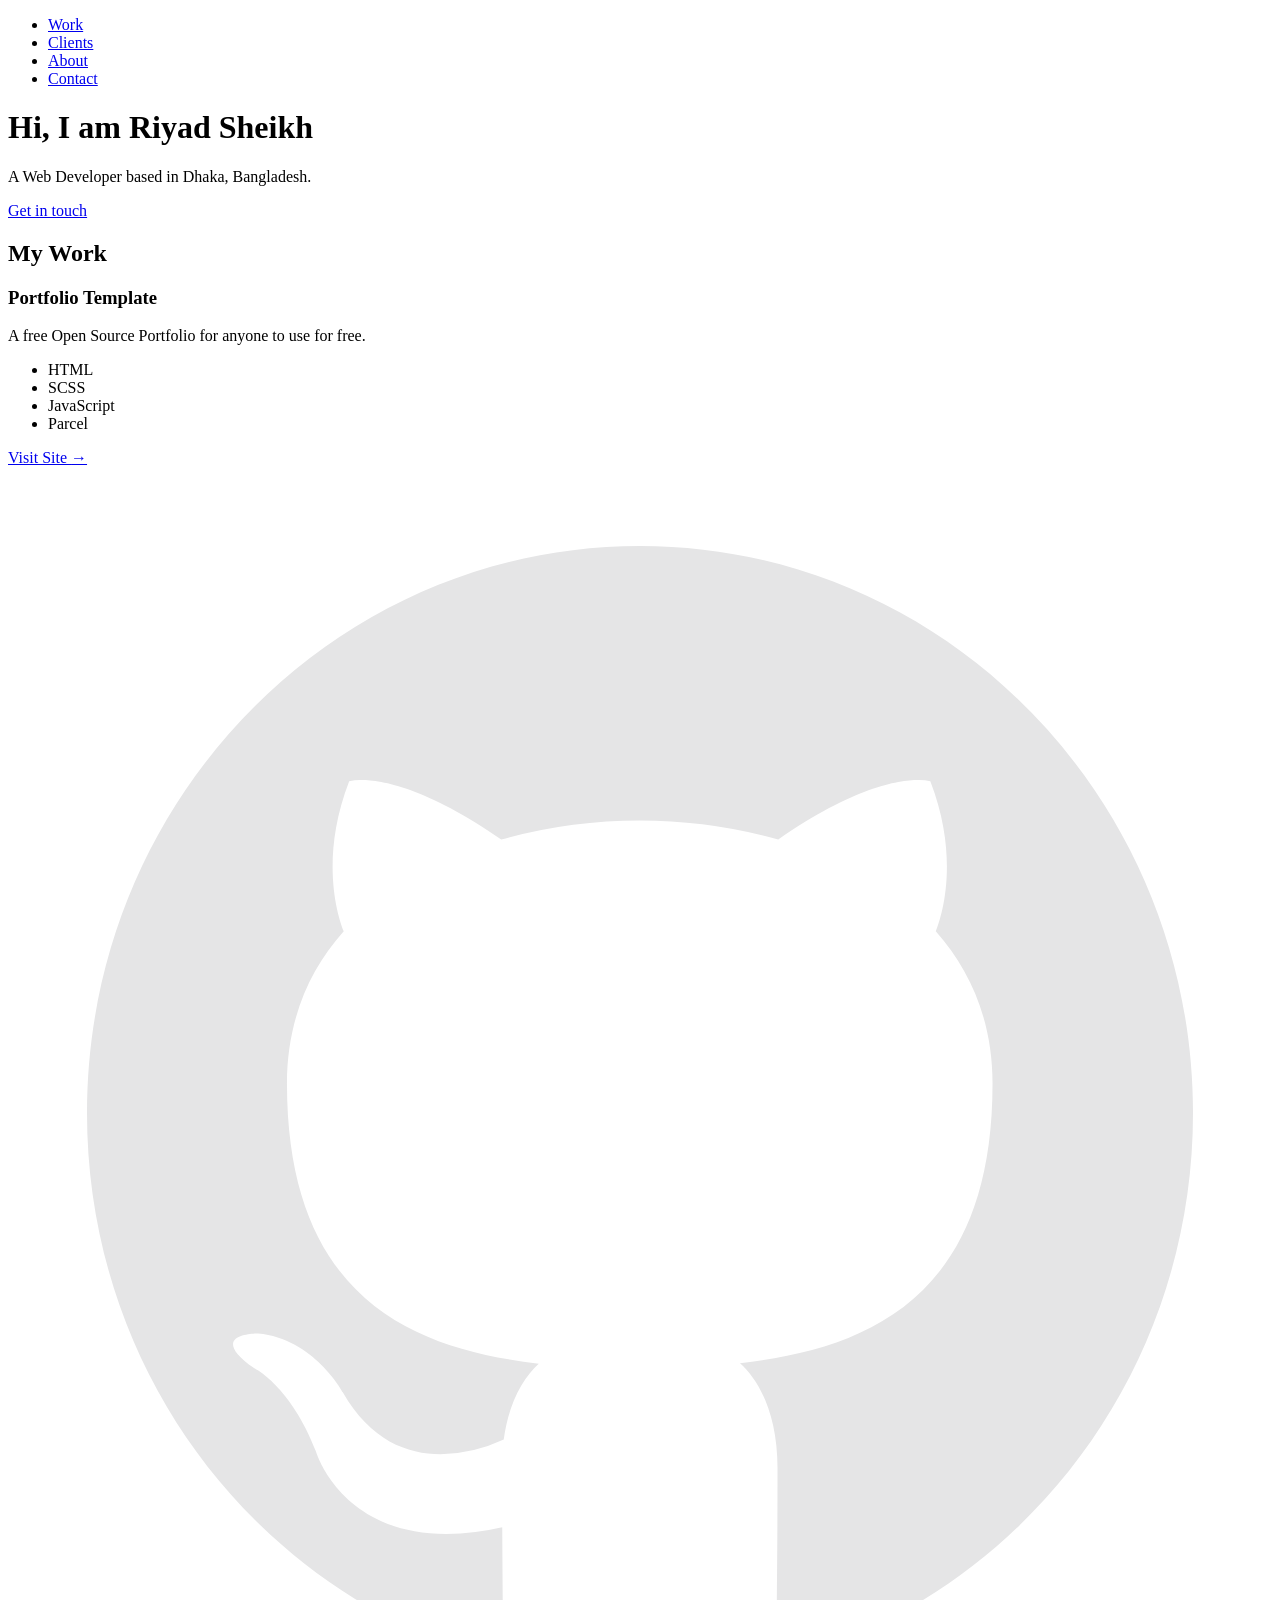
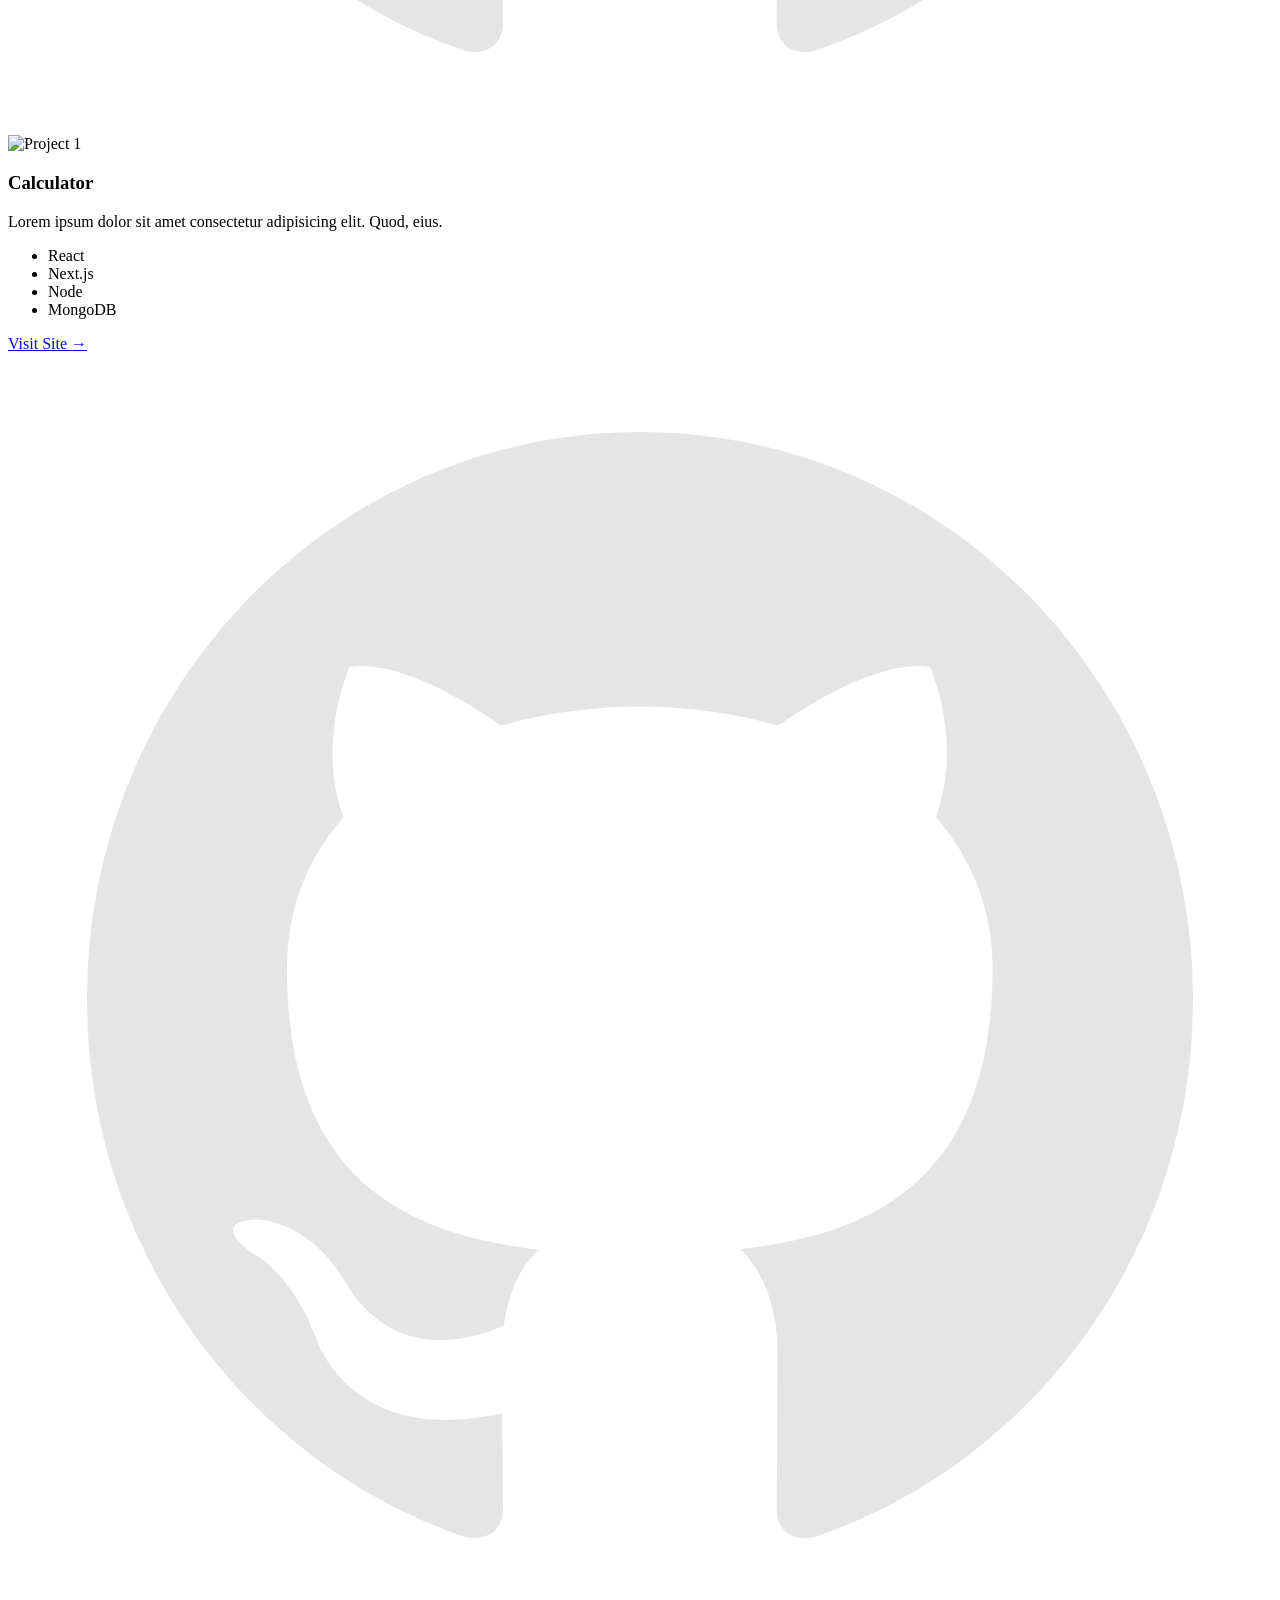
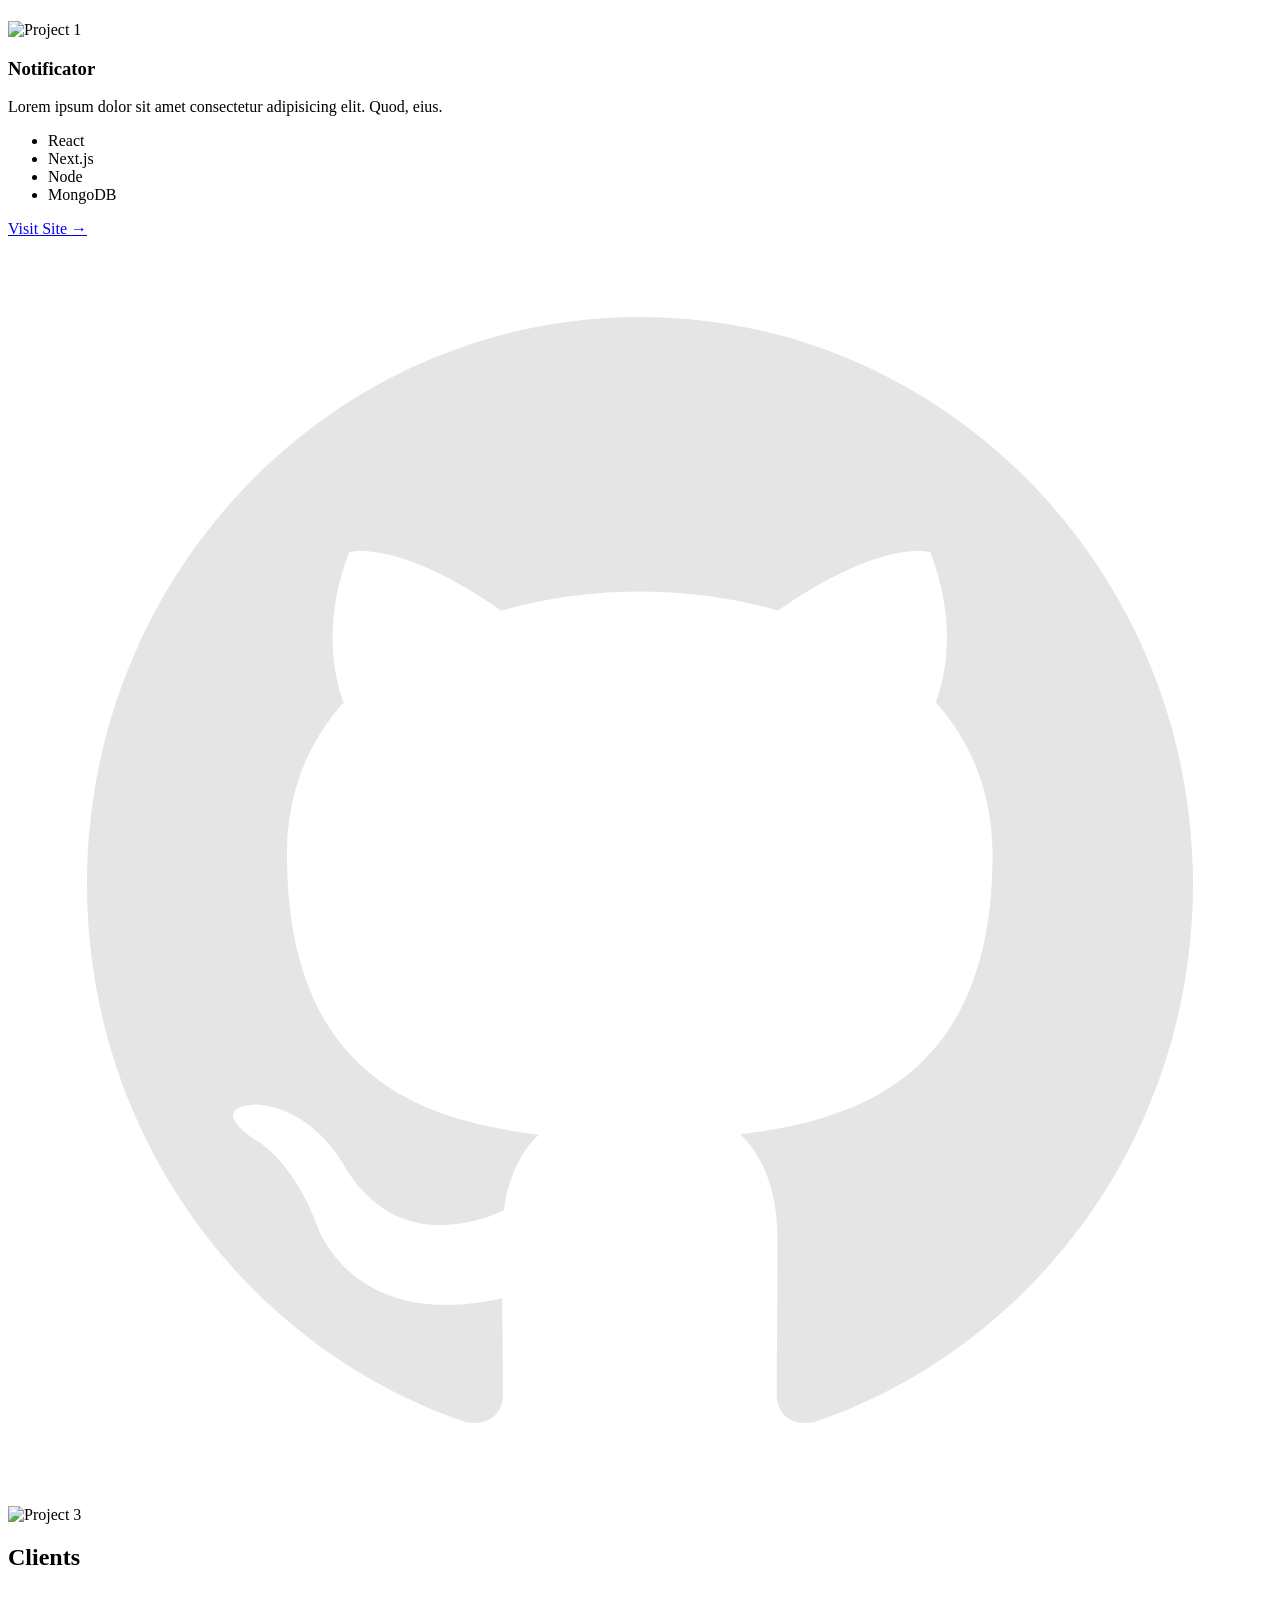
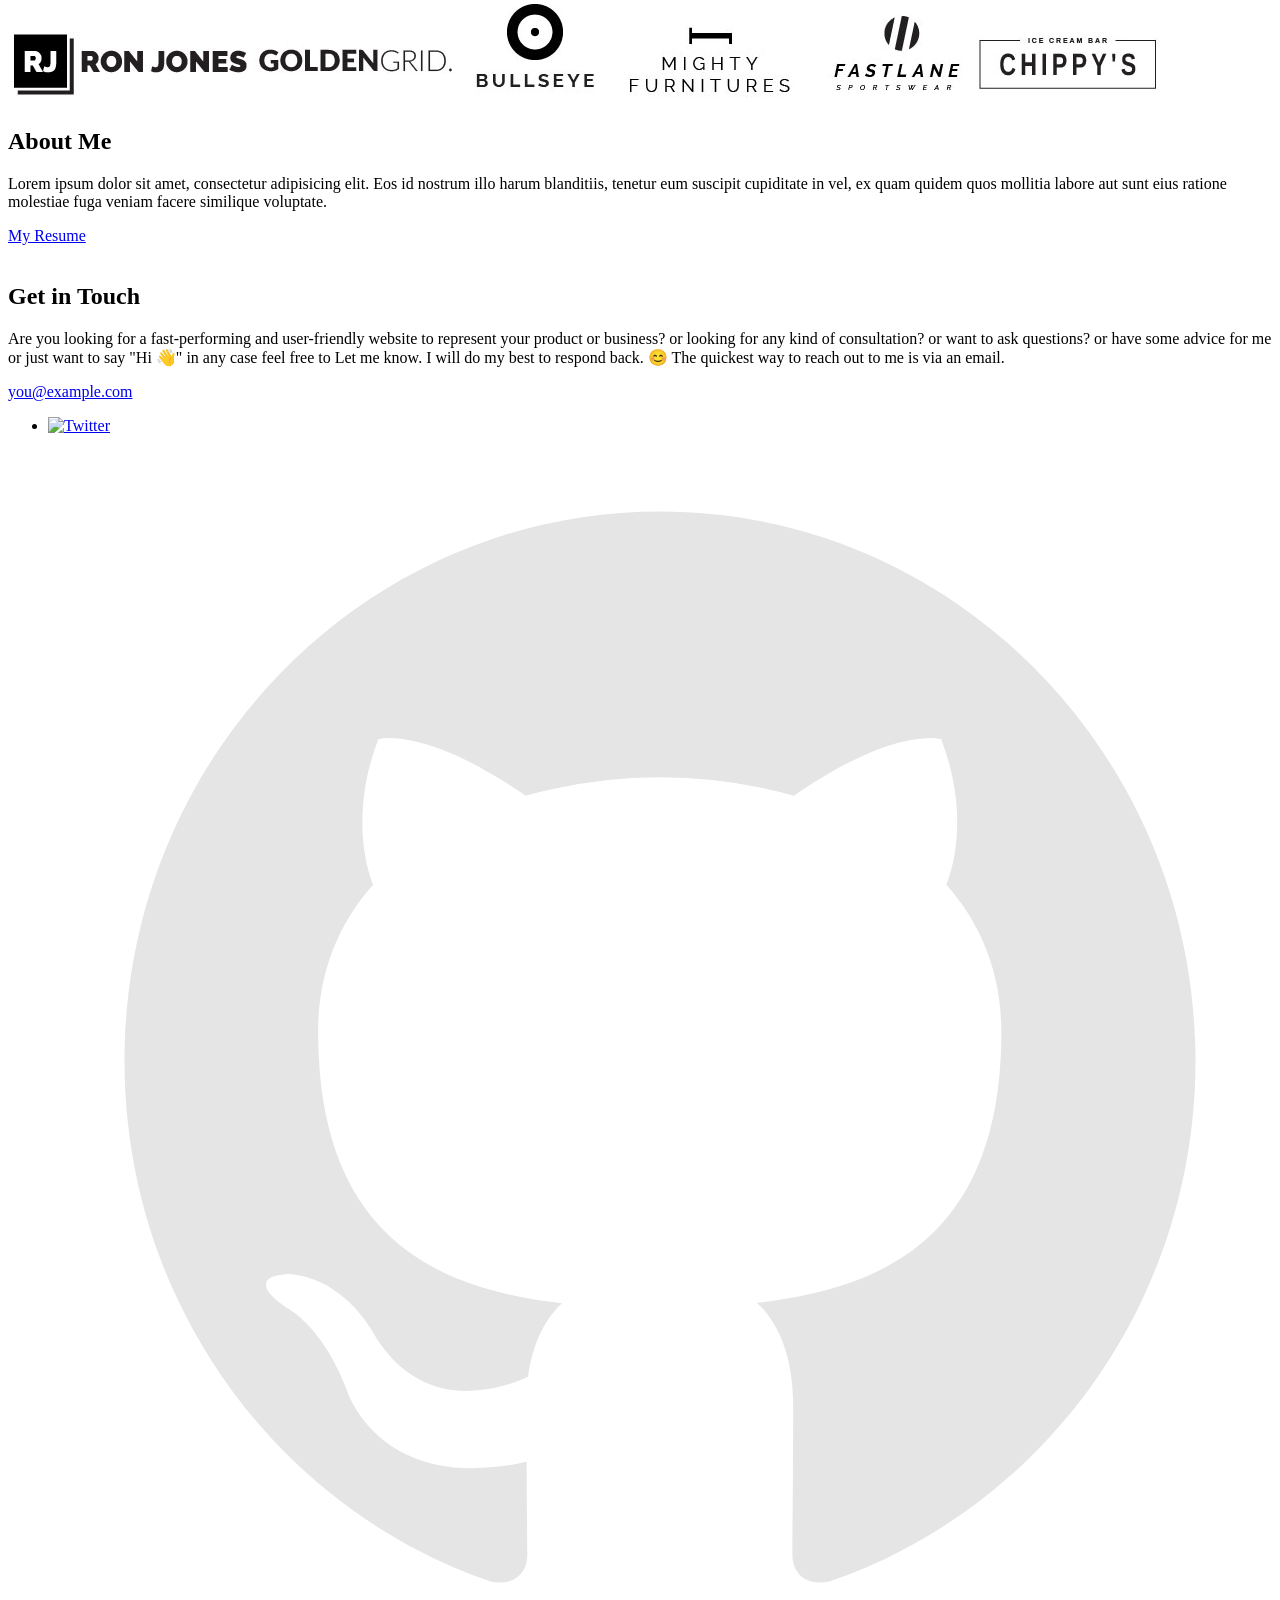
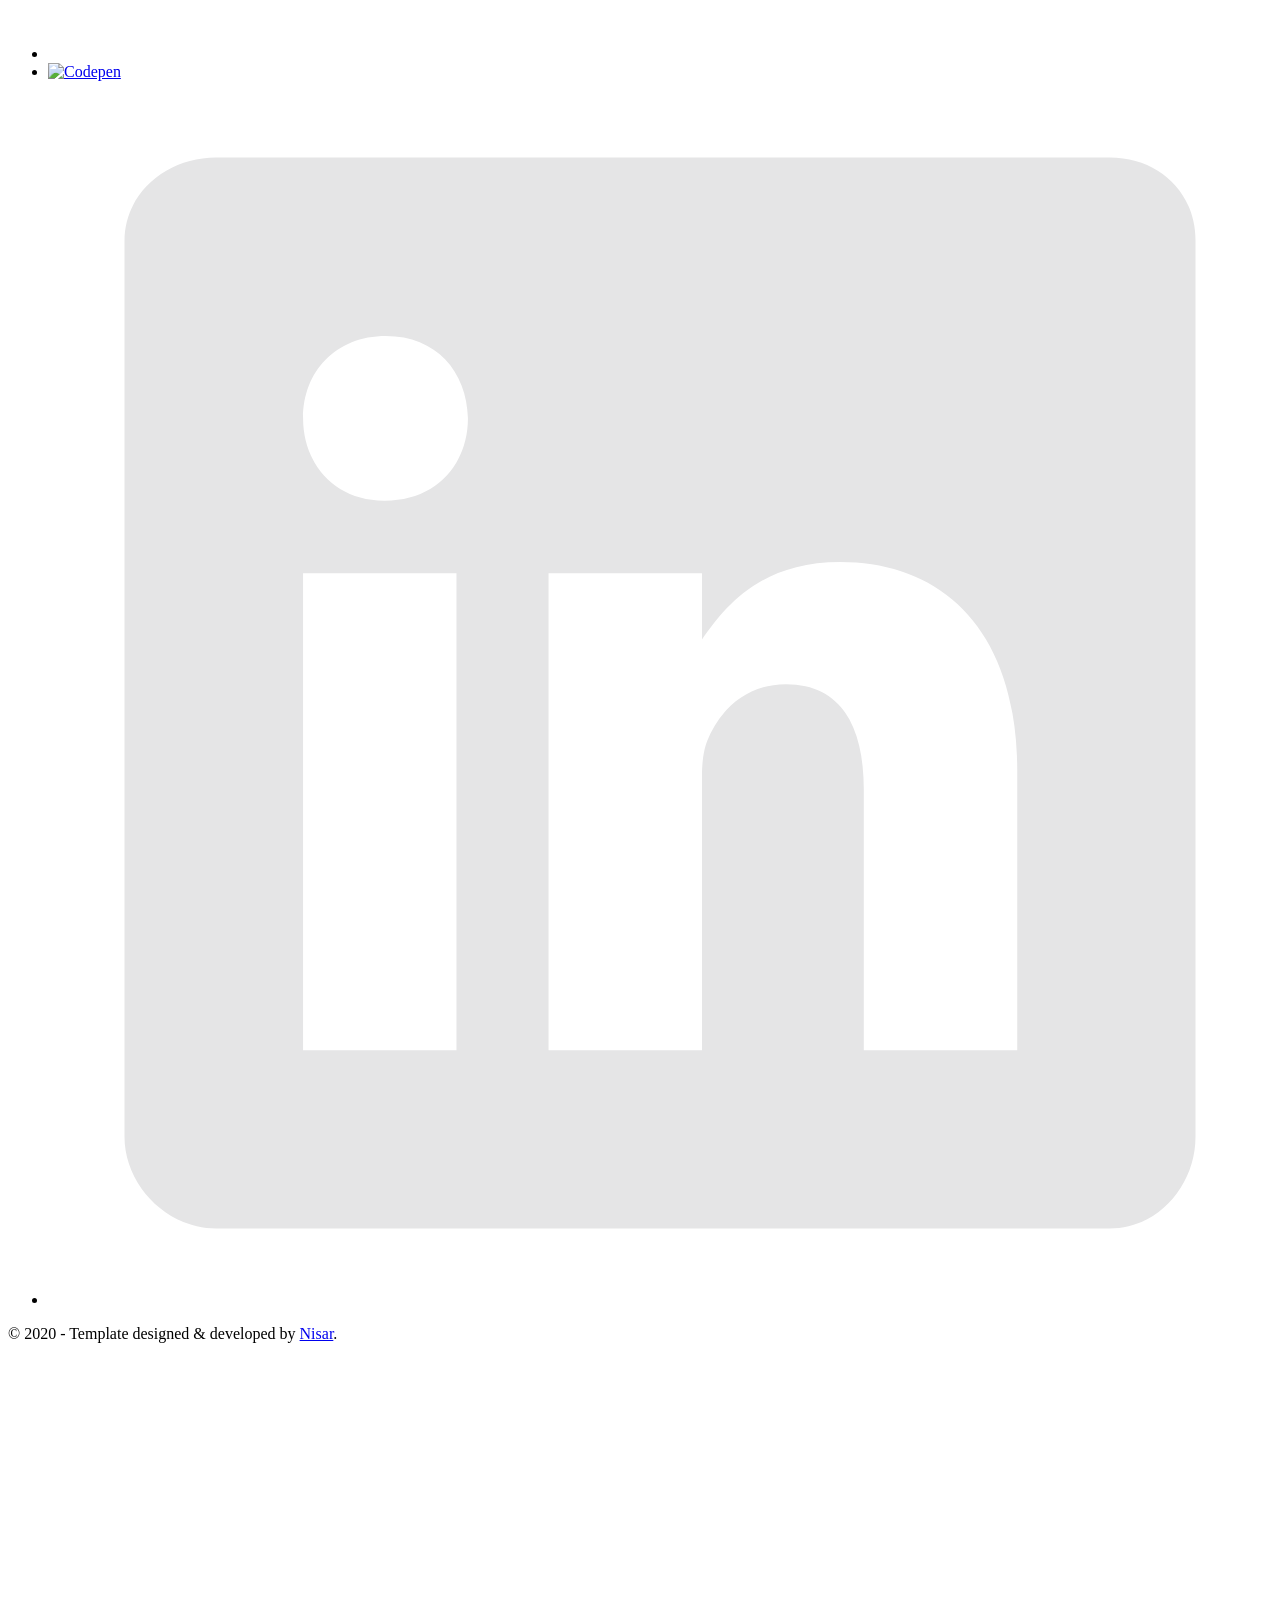
==== index.html @ 65856f17 "master" ====
<!DOCTYPE html>
<html lang="en">

<head>
  <meta charset="UTF-8" />
  <meta name="viewport" content="width=device-width, initial-scale=1.0" />
  <link rel="shortcut icon" type="image/png" href="./images/favicon.png" />

  <!-- Put your site title here -->
  <title>DeveLoper | RiyAd</title>
  <meta name="description" content="Add small description of yourslef.">
  <!-- Add some coding keywords below, Ex: (React, CSS etc) -->
  <meta name="keywords" content="Put your name, skills and some coding keywords" />
  <link rel="stylesheet" href="index.css" />
</head>

<body>

  <!-- ***** Header ***** -->

  <header class="header" role="banner" id="top">
    <div class="row">
      <nav class="nav" role="navigation">
        <ul class="nav__items">
          <li class="nav__item"><a href="#work" class="nav__link">Work</a></li>
          <li class="nav__item"><a href="#clients" class="nav__link">Clients</a></li>
          <li class="nav__item">
            <a href="#about" class="nav__link">About</a>
          </li>
          <li class="nav__item">
            <a href="#contact" class="nav__link">Contact</a>
          </li>
        </ul>
      </nav>
    </div>
    <div class="header__text-box row">
      <div class="header__text">
        <h1 class="heading-primary">
          <!-- Replace the following name with your name -->
          <span>Hi, I am Riyad Sheikh</span>
        </h1>
        <!-- Put a small paragraph about yourself -->
        <p>A Web Developer based in Dhaka, Bangladesh.</p>
        <a href="#contact" class="btn btn--pink">Get in touch</a>
      </div>
    </div>
  </header>

  <main role="main">

    <!-- ***** Work ***** -->

    <section class="work" id="work">
      <div class="row">
        <h2>My Work</h2>
        <div class="work__boxes">

          <!-- Each div with the work__box class is a project. -->

          <div class="work__box">
            <div class="work__text">
              <h3>Portfolio Template</h3>
              <p>
                A free Open Source Portfolio for anyone to use for free.
              </p>
              <ul class="work__list">
                <li>HTML</li>
                <li>SCSS</li>
                <li>JavaScript</li>
                <li>Parcel</li>
              </ul>

              <div class="work__links">
                <a href="https://nisar.surge.sh" target="_blank" class="link__text">
                  Visit Site <span>&rarr;</span>
                </a>
                <a href="https://github.com/nisarhassan12/portfolio" title="View Source Code" target="_blank">
                  <img src="./images/github.svg" class="work__code" alt="GitHub">
                </a>
              </div>
            </div>
            <div class="work__image-box">
              <img src="./images/project-1.png" class="work__image" alt="Project 1" />
            </div>
          </div>

          <div class="work__box">
            <div class="work__text">
              <h3>Calculator</h3>
              <p>
                Lorem ipsum dolor sit amet consectetur adipisicing elit. Quod,
                eius.
              </p>
              <ul class="work__list">
                <li>React</li>
                <li>Next.js</li>
                <li>Node</li>
                <li>MongoDB</li>
              </ul>

              <div class="work__links">
                <a href="#" class="link__text">
                  Visit Site <span>&rarr;</span>
                </a>
                <a href="#">
                  <img src="./images/github.svg" class="work__code" title="View Source Code" alt="GitHub">
                </a>
              </div>
            </div>
            <div class="work__image-box">
              <img src="./images/project-2.png" class="work__image" alt="Project 1" />
            </div>
          </div>

          <div class="work__box">
            <div class="work__text">
              <h3>Notificator</h3>
              <p>
                Lorem ipsum dolor sit amet consectetur adipisicing elit. Quod,
                eius.
              </p>
              <ul class="work__list">
                <li>React</li>
                <li>Next.js</li>
                <li>Node</li>
                <li>MongoDB</li>
              </ul>

              <div class="work__links">
                <a href="#" class="link__text">
                  Visit Site <span>&rarr;</span>
                </a>
                <a href="#">
                  <img src="./images/github.svg" class="work__code" title="View Source Code" alt="GitHub">
                </a>
              </div>
            </div>
            <div class="work__image-box">
              <img src="./images/project-3.png" class="work__image" alt="Project 3" />
            </div>
          </div>
        </div>
      </div>
    </section>

    <!-- ***** Clients ***** -->

    <section class="client" id="clients">
      <div class="row">
        <h2>Clients</h2>
        <div class="client__logos">
          <!-- Add logos of the clients or companies you'have worked with. -->
          <img src="./images/ronjones.png" class="client__logo" alt="Company 2" />
          <img src="./images/goldengrid.png" class="client__logo" alt="Company 3" />
          <img src="./images/bullseye.png" class="client__logo" alt="Company 1" />
          <img src="./images/mighty-furnitures.png" class="client__logo" alt="Company 1" />
          <img src="./images/fastlane.png" class="client__logo" alt="Company 3" />
          <img src="./images/chippy.png" class="client__logo" alt="Company 1" />
        </div>
      </div>
    </section>

    <!-- ***** About ***** -->

    <section class="about" id="about">
      <div class="row">
        <h2>About Me</h2>
        <div class="about__content">
          <div class="about__text">
            <!-- Replace the below paragraph with info about yourself -->
            <p>
              Lorem ipsum dolor sit amet, consectetur adipisicing elit. Eos id
              nostrum illo harum blanditiis, tenetur eum suscipit cupiditate
              in vel, ex quam quidem quos mollitia labore aut sunt eius
              ratione molestiae fuga veniam facere similique voluptate.
            </p>
            <!-- Provide a link to your resume -->
            <a href="#" class="btn">My Resume</a>
          </div>

          <div class="about__photo-container">
            <!-- Add a nice photo of yourself -->
            <img class="about__photo" src="./images/syed-ali-hussnain.jpg" alt="" />
          </div>
        </div>
      </div>
    </section>
  </main>

  <!-- ***** Contact ***** -->

  <section class="contact" id="contact">
    <div class="row">
      <h2>Get in Touch</h2>
      <div class="contact__info">
        <p>
          Are you looking for a fast-performing and user-friendly website to
          represent your product or business? or looking for any kind of
          consultation? or want to ask questions? or have some advice for me
          or just want to say "Hi 👋" in any case feel free to Let me know. I
          will do my best to respond back. 😊 The quickest way to reach out to
          me is via an email.
        </p>
        <!-- Replace the email with yours -->
        <a href="mailto:you@example.com" class="btn">you@example.com</a>
      </div>
    </div>
  </section>

  <!-- ***** Footer ***** -->

  <footer role="contentinfo" class="footer">
    <div class="row">
      <!-- Update the links to point to your accounts -->
      <ul class="footer__social-links">
        <li class="footer__social-link-item">
          <a href="https://twitter.com/nisarhassan12/" title="Link to Twitter Profile">
            <img src="./images/twitter.svg" class="footer__social-image" alt="Twitter">
          </a>
        </li>
        <li class="footer__social-link-item">
          <a href="https://github.com/nisarhassan12/" title="Link to Github Profile">
            <img src="./images/github.svg" class="footer__social-image" alt="Github">
          </a>
        </li>
        <li class="footer__social-link-item">
          <a href="https://codepen.io/nisar_hassan" title="Link to Codepen Profile">
            <img src="./images/codepen.svg" class="footer__social-image" alt="Codepen">
          </a>
        </li>
        <li class="footer__social-link-item">
          <a href=https://www.linkedin.com/in/nisar-hassan-naqvi-413466199/">
            <img src="./images/linkedin.svg" title="Link to Linkedin Profile" class="footer__social-image"
              alt="Linkedin">
          </a>
        </li>
      </ul>

      <!-- If you give me some credit by keeping the below paragraph, will be huge for me 😊 Thanks. -->
      <p>
        &copy; 2020 - Template designed & developed by <a href="https://nisar.dev" class="link">Nisar</a>.
      </p>
      <div class="footer__github-buttons">
        <iframe
          src="https://ghbtns.com/github-btn.html?user=nisarhassan12&repo=portfolio-template&type=watch&count=true"
          frameborder="0" scrolling="0" width="170" height="20" title="Watch Portfolio Template on GitHub">
        </iframe>
      </div>
    </div>
  </footer>

  <a href="#top" class="back-to-top" title="Back to Top">
    <img src="./images/arrow-up.svg" alt="Back to Top" class="back-to-top__image" />
  </a>
  <script src="./index.js"></script>
</body>

</html>
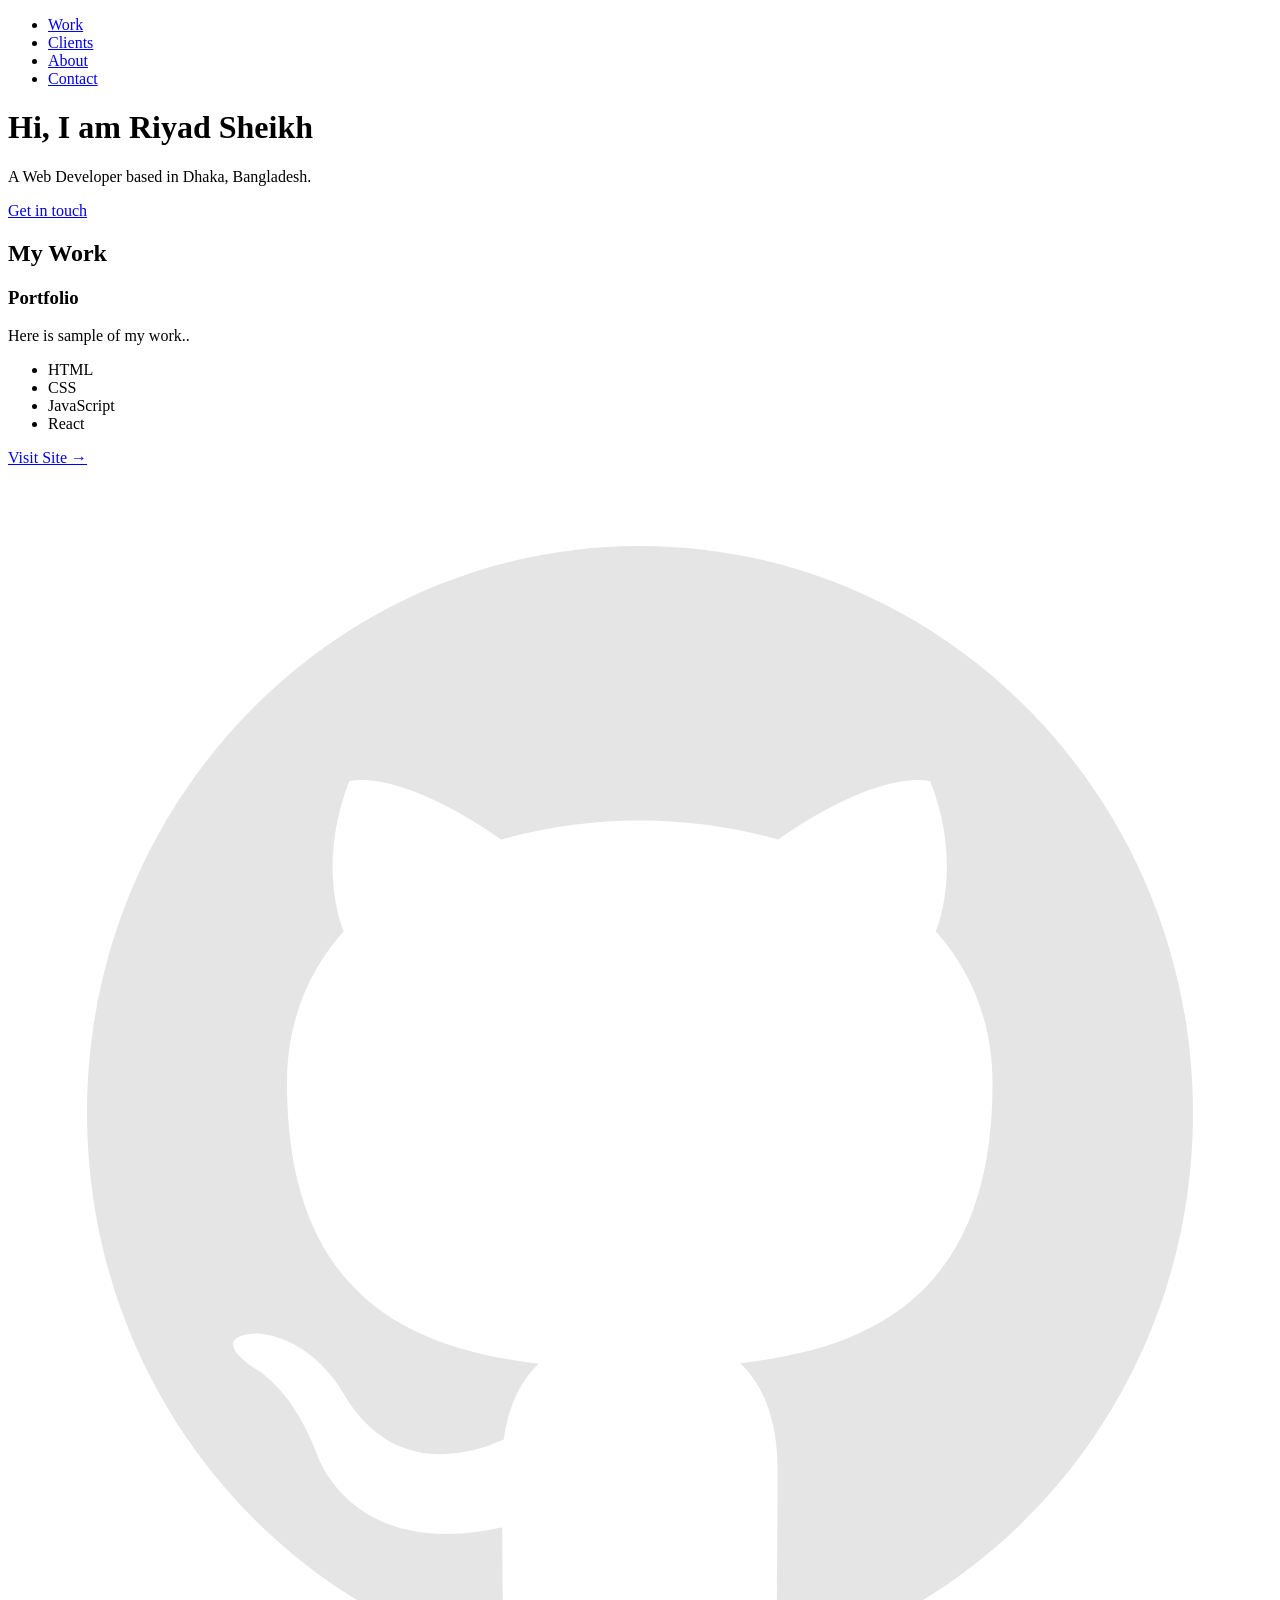
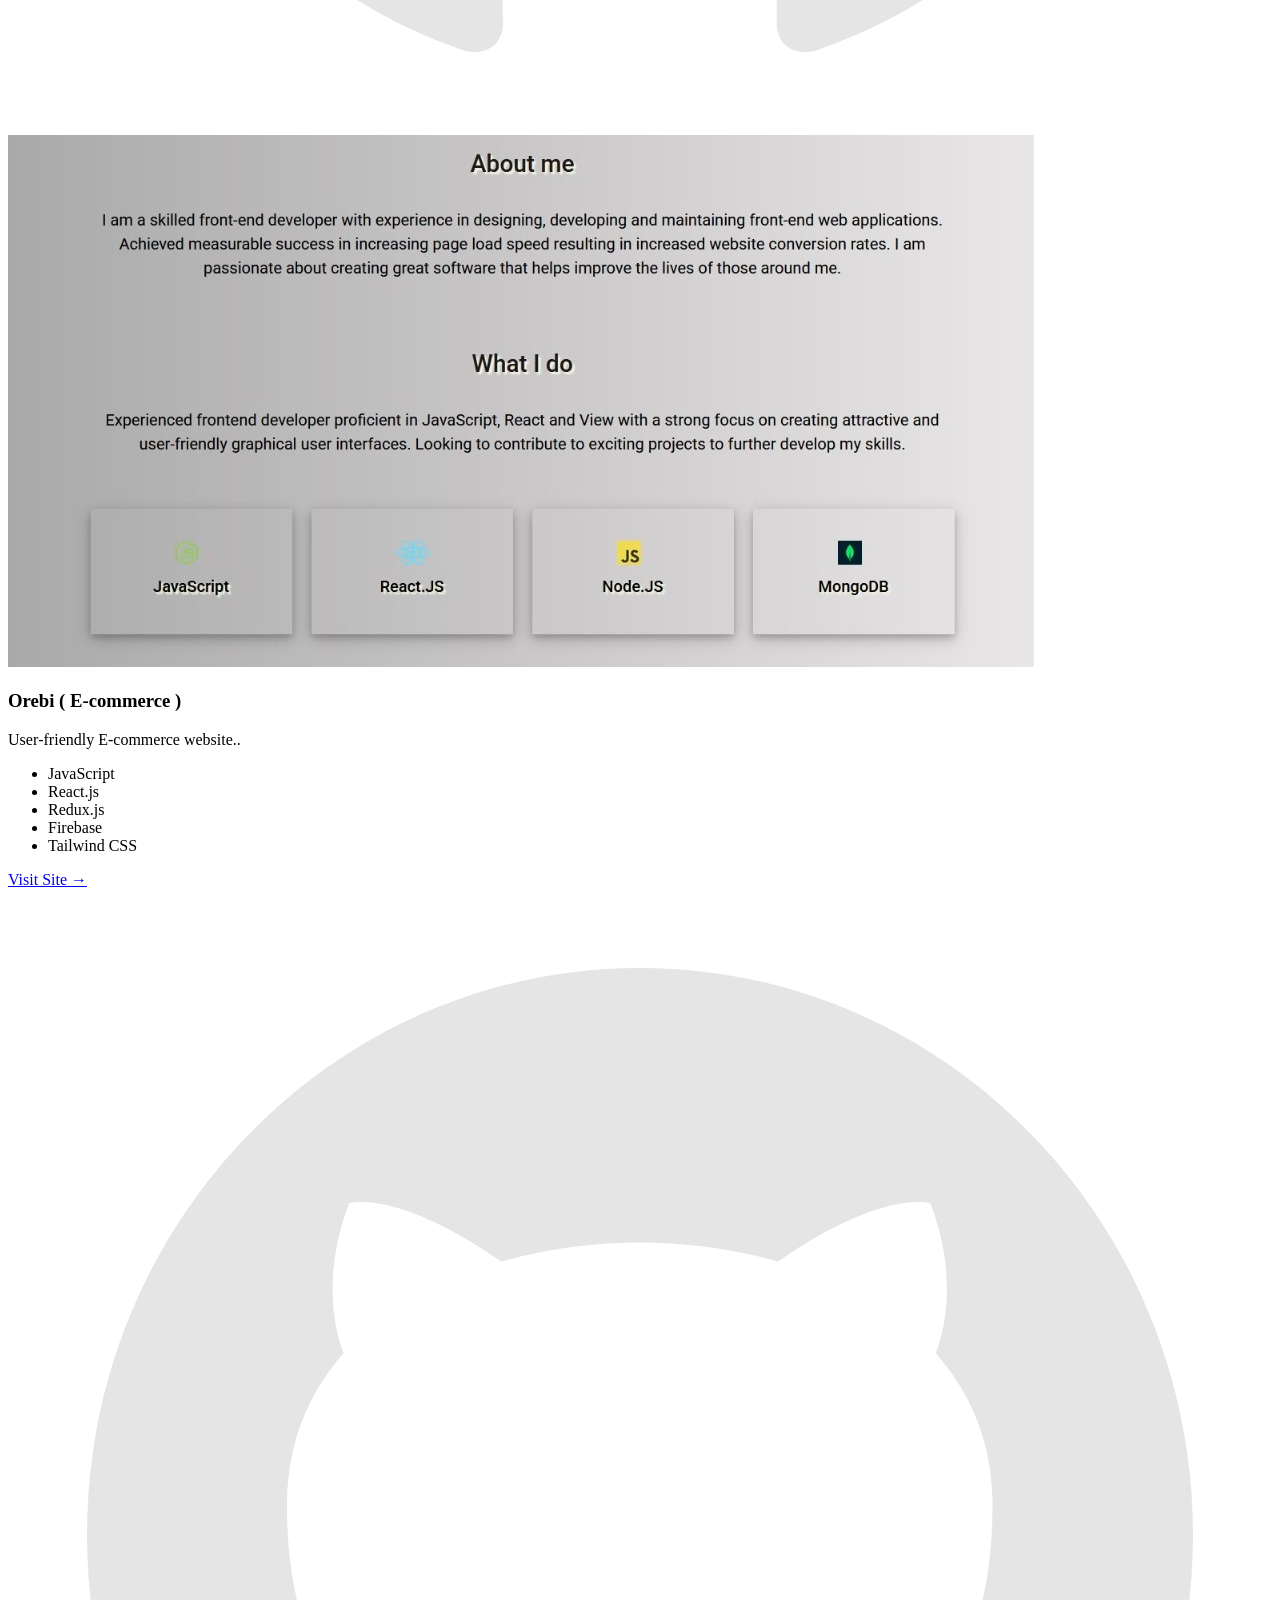
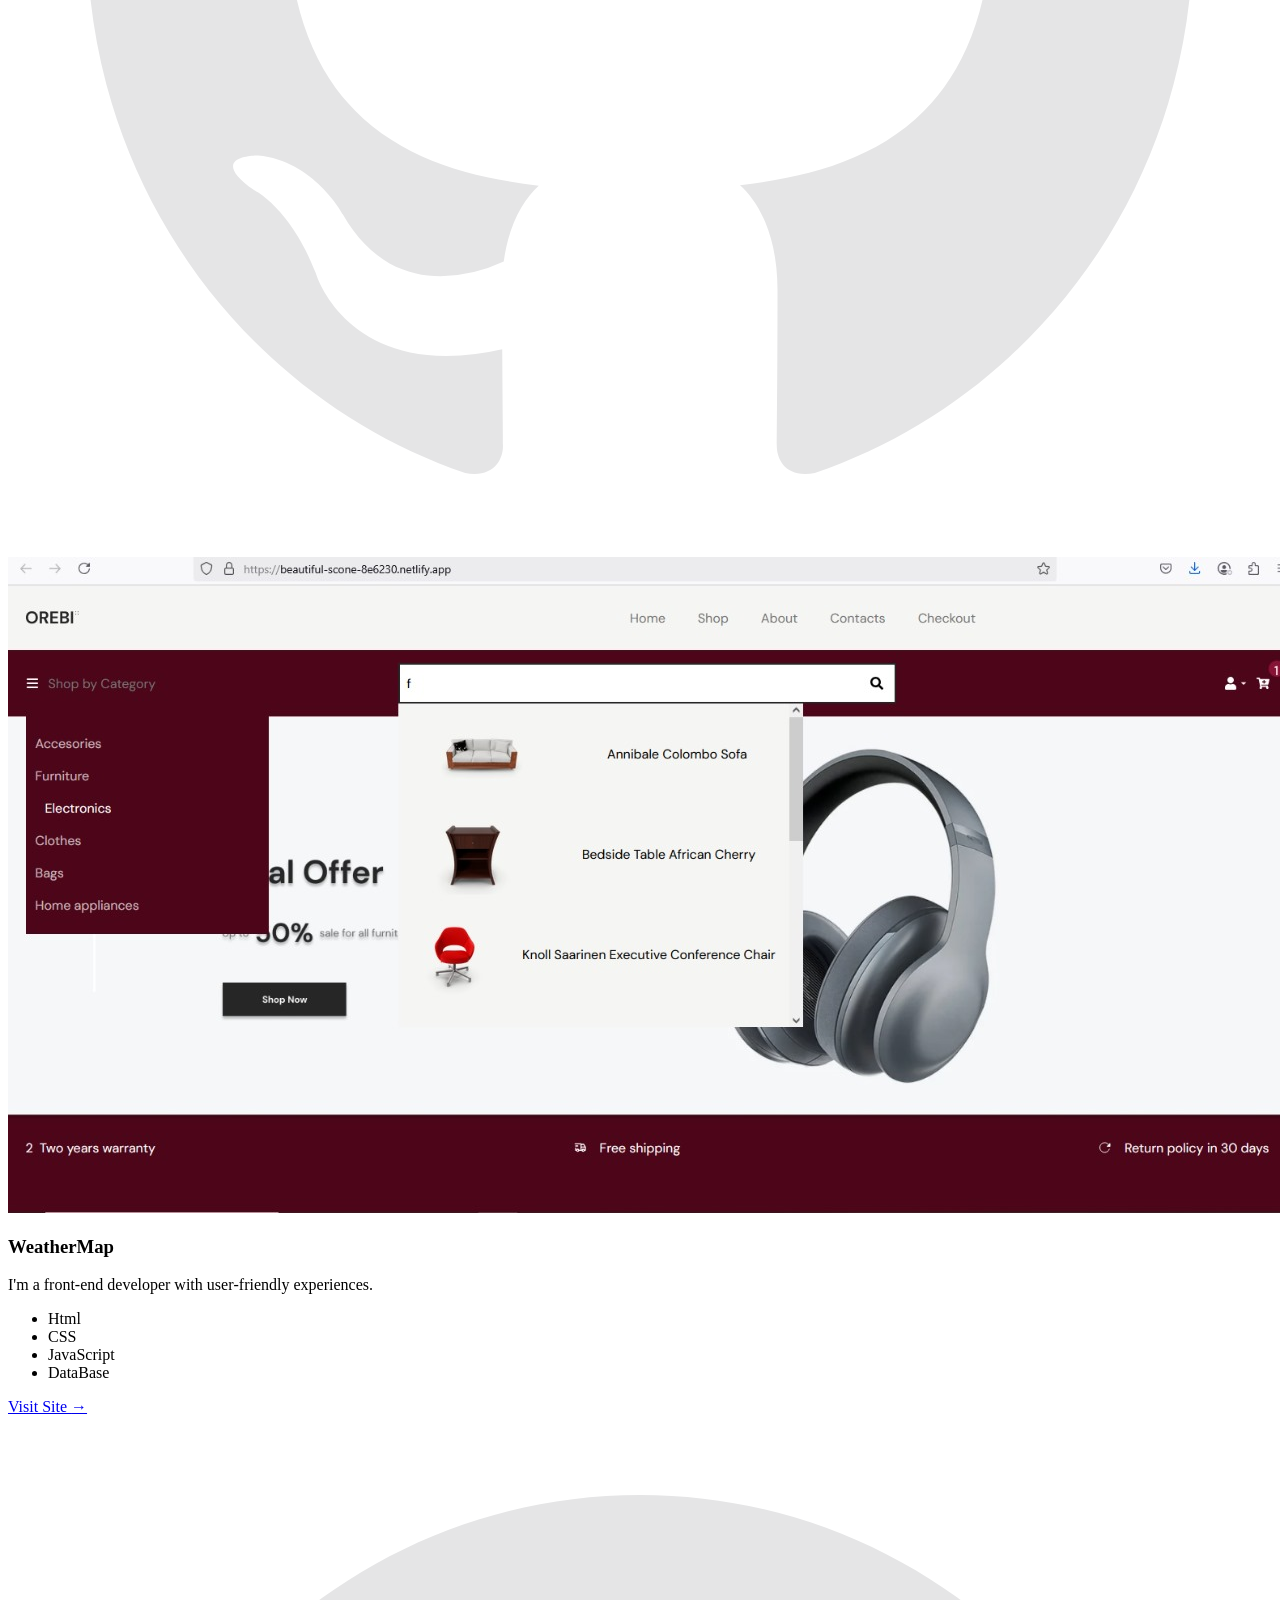
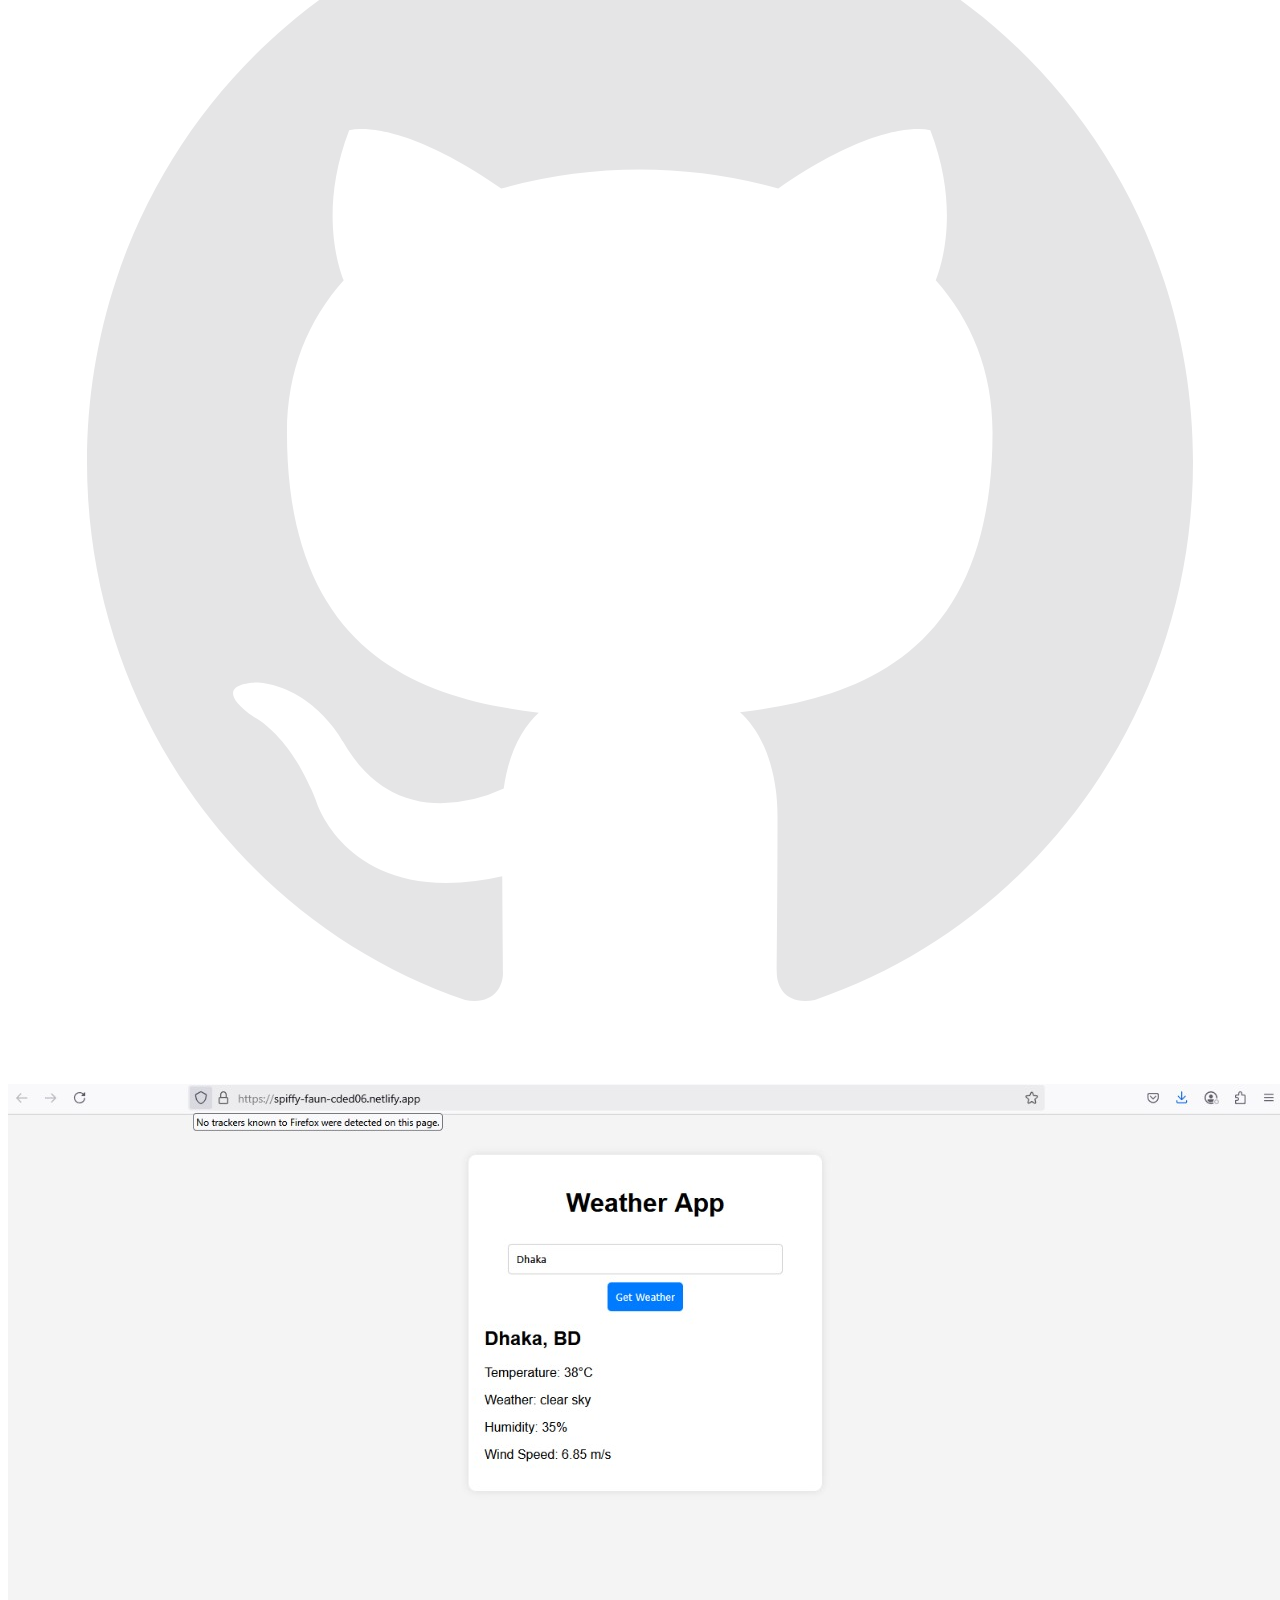
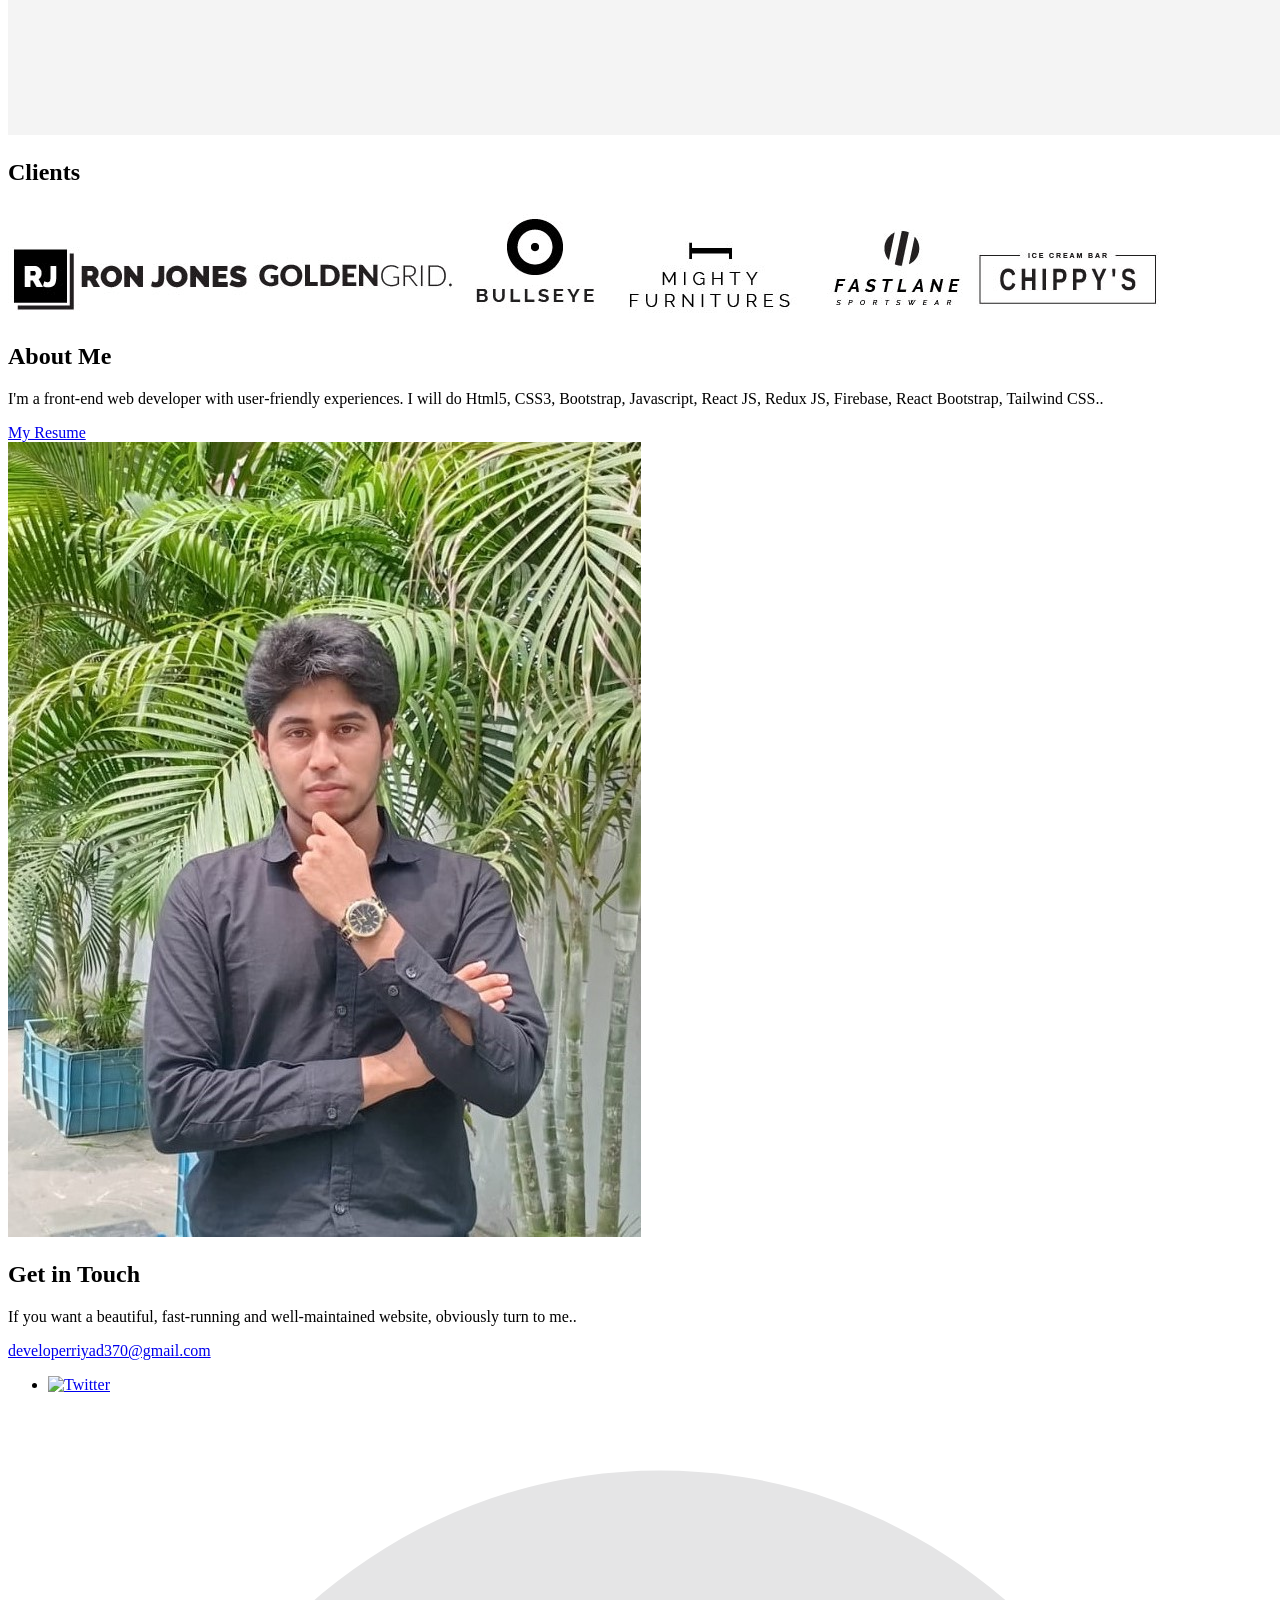
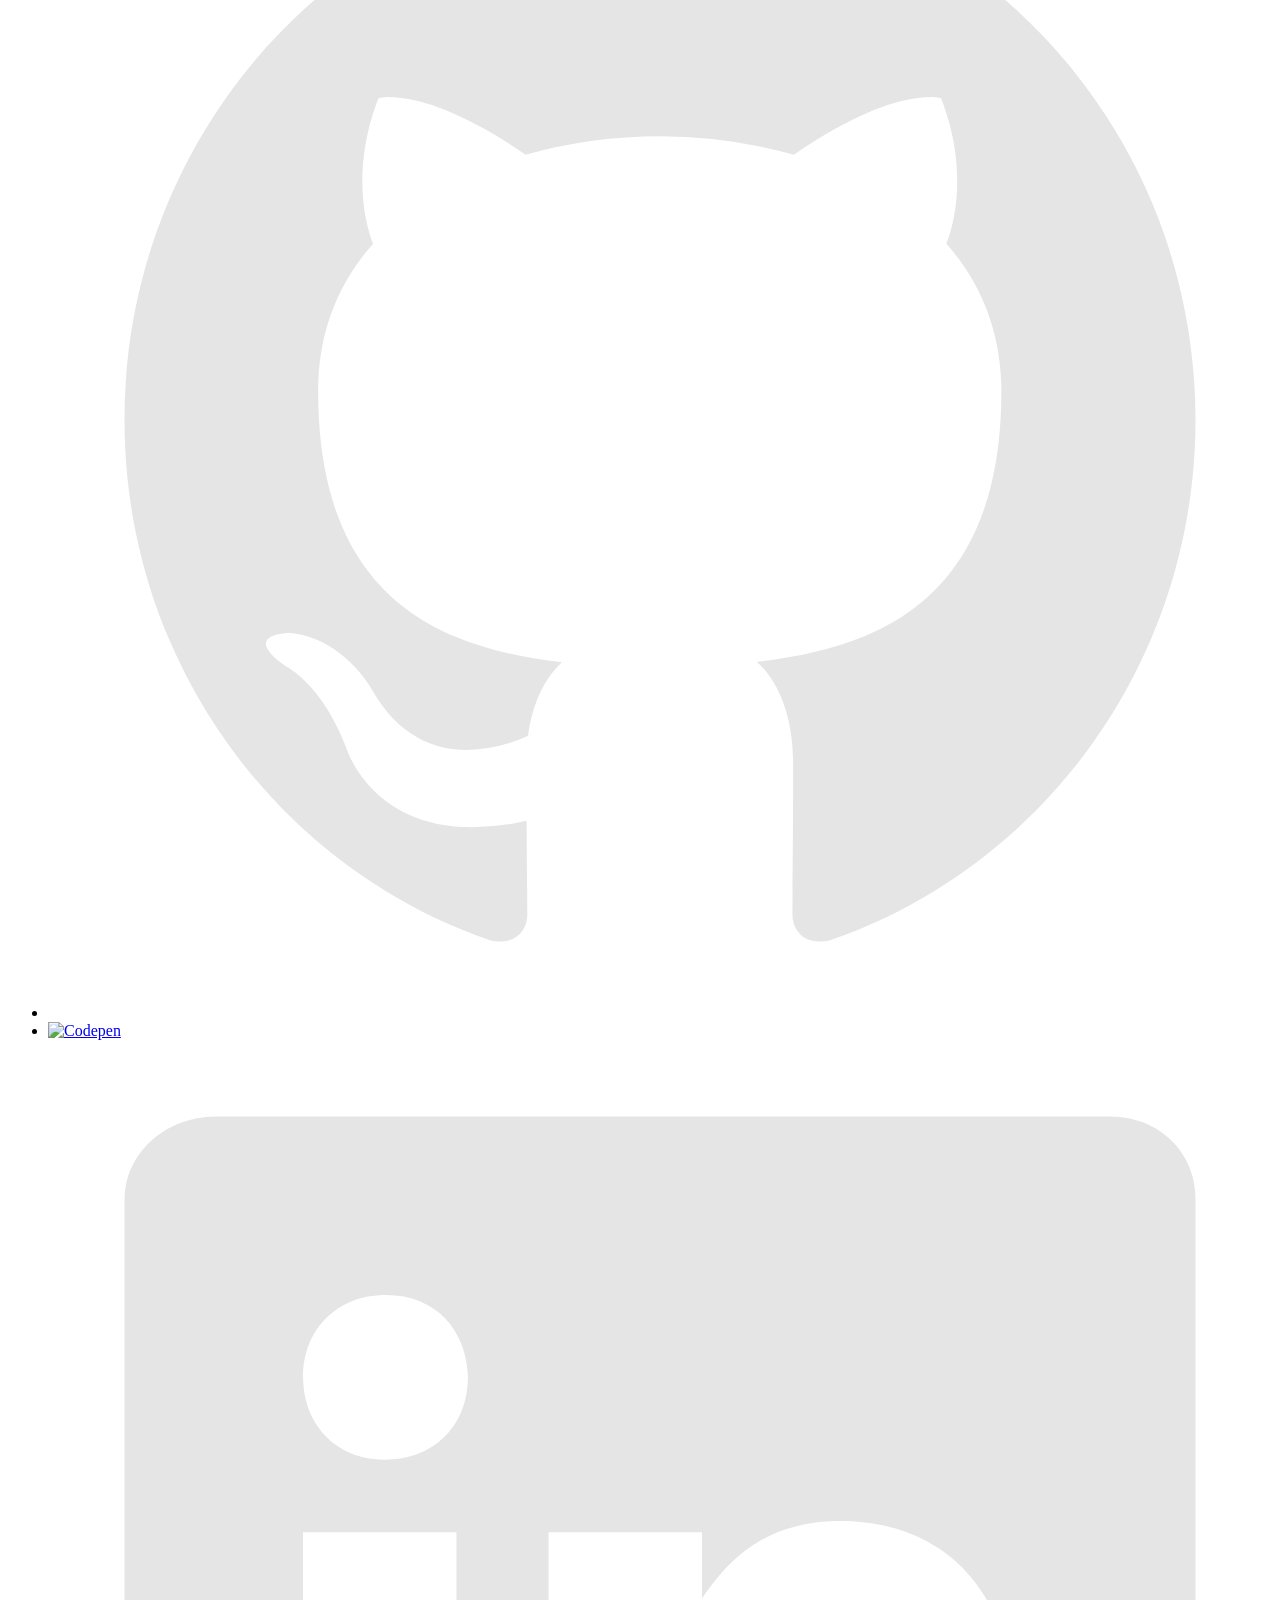
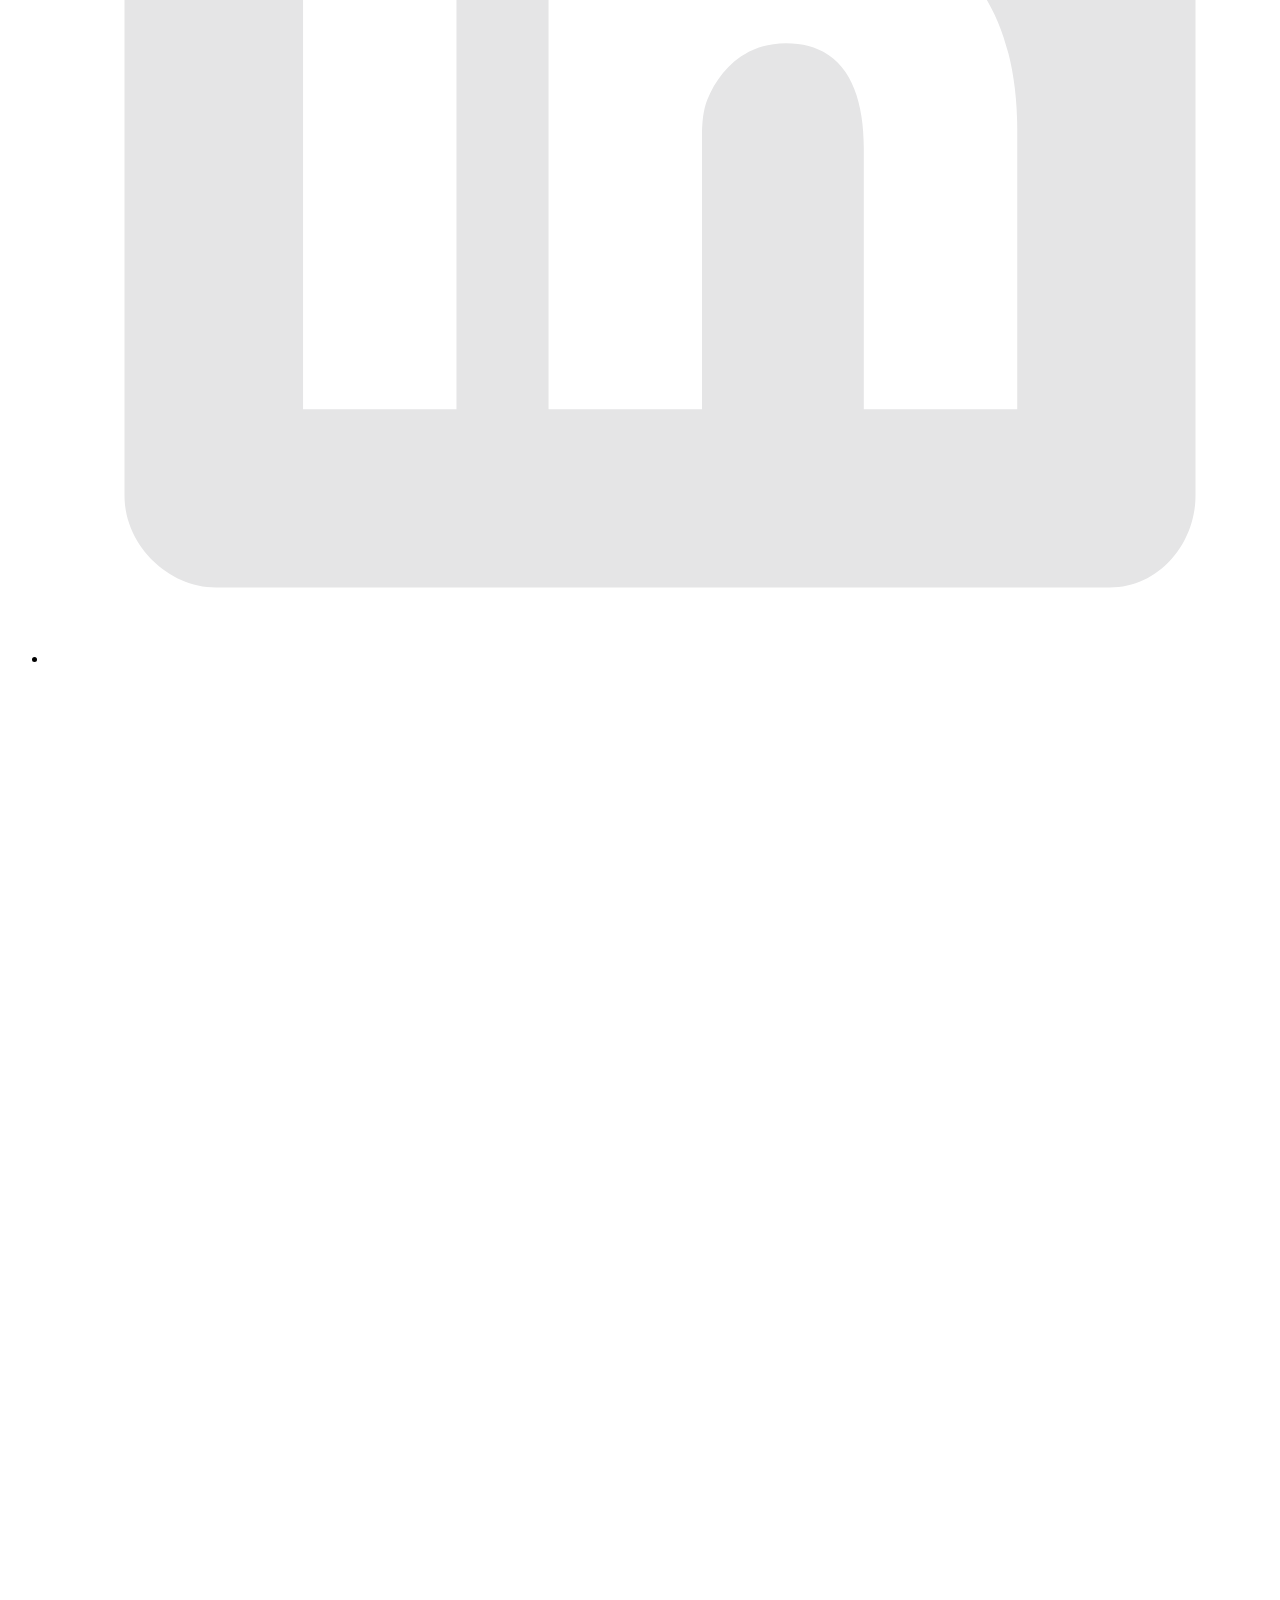
==== commit 5be92247: "update" ====
--- a/index.html
+++ b/index.html
@@ -4,7 +4,7 @@
 <head>
   <meta charset="UTF-8" />
   <meta name="viewport" content="width=device-width, initial-scale=1.0" />
-  <link rel="shortcut icon" type="image/png" href="./images/favicon.png" />
+  <link rel="shortcut icon" type="image/png" href="./images/singlogo.png" />
 
   <!-- Put your site title here -->
   <title>DeveLoper | RiyAd</title>
@@ -59,84 +59,83 @@
 
           <div class="work__box">
             <div class="work__text">
-              <h3>Portfolio Template</h3>
+              <h3>Portfolio</h3>
               <p>
-                A free Open Source Portfolio for anyone to use for free.
+                Here is sample of my work.. </p>
+              <ul class="work__list">
+                <li>HTML</li>
+                <li>CSS</li>
+                <li>JavaScript</li>
+                <li>React</li>
+              </ul>
+
+              <div class="work__links">
+                <a href="https://github.com/riyadsheikh370" target="_blank" class="link__text">
+                  Visit Site <span>&rarr;</span>
+                </a>
+                <a href="https://github.com/riyadsheikh370" title="View Source Code" target="_blank">
+                  <img src="./images/github.svg" class="work__code" alt="GitHub">
+                </a>
+              </div>
+            </div>
+            <div class="work__image-box">
+              <img src="./images/demo.jpg" class="work__image" alt="Project 1" />
+            </div>
+          </div>
+
+          <div class="work__box">
+            <div class="work__text">
+              <h3>Orebi ( E-commerce )</h3>
+              <p>
+                User‑friendly E-commerce website..
               </p>
               <ul class="work__list">
-                <li>HTML</li>
-                <li>SCSS</li>
                 <li>JavaScript</li>
-                <li>Parcel</li>
+                <li>React.js</li>
+                <li>Redux.js</li>
+                <li>Firebase</li>
+                <li>Tailwind CSS</li>
               </ul>
 
               <div class="work__links">
-                <a href="https://nisar.surge.sh" target="_blank" class="link__text">
+                <a href="https://beautiful-scone-8e6230.netlify.app/" class="link__text">
                   Visit Site <span>&rarr;</span>
                 </a>
-                <a href="https://github.com/nisarhassan12/portfolio" title="View Source Code" target="_blank">
-                  <img src="./images/github.svg" class="work__code" alt="GitHub">
+                <a href="https://github.com/riyadsheikh370/orebi">
+                  <img src="./images/github.svg" class="work__code" title="View Source Code" alt="GitHub">
                 </a>
               </div>
             </div>
             <div class="work__image-box">
-              <img src="./images/project-1.png" class="work__image" alt="Project 1" />
+              <img src="./images/orebi.jpg" class="work__image" alt="Project 1" />
             </div>
           </div>
 
           <div class="work__box">
             <div class="work__text">
-              <h3>Calculator</h3>
+              <h3>WeatherMap</h3>
               <p>
-                Lorem ipsum dolor sit amet consectetur adipisicing elit. Quod,
-                eius.
+                I'm a front‑end developer
+                with user‑friendly experiences.
               </p>
               <ul class="work__list">
-                <li>React</li>
-                <li>Next.js</li>
-                <li>Node</li>
-                <li>MongoDB</li>
+                <li>Html</li>
+                <li>CSS</li>
+                <li>JavaScript</li>
+                <li>DataBase</li>
               </ul>
 
               <div class="work__links">
-                <a href="#" class="link__text">
+                <a href="https://spiffy-faun-cded06.netlify.app/" class="link__text">
                   Visit Site <span>&rarr;</span>
                 </a>
-                <a href="#">
+                <a href="https://github.com/riyadsheikh370/openweathermap">
                   <img src="./images/github.svg" class="work__code" title="View Source Code" alt="GitHub">
                 </a>
               </div>
             </div>
             <div class="work__image-box">
-              <img src="./images/project-2.png" class="work__image" alt="Project 1" />
-            </div>
-          </div>
-
-          <div class="work__box">
-            <div class="work__text">
-              <h3>Notificator</h3>
-              <p>
-                Lorem ipsum dolor sit amet consectetur adipisicing elit. Quod,
-                eius.
-              </p>
-              <ul class="work__list">
-                <li>React</li>
-                <li>Next.js</li>
-                <li>Node</li>
-                <li>MongoDB</li>
-              </ul>
-
-              <div class="work__links">
-                <a href="#" class="link__text">
-                  Visit Site <span>&rarr;</span>
-                </a>
-                <a href="#">
-                  <img src="./images/github.svg" class="work__code" title="View Source Code" alt="GitHub">
-                </a>
-              </div>
-            </div>
-            <div class="work__image-box">
-              <img src="./images/project-3.png" class="work__image" alt="Project 3" />
+              <img src="./images/weathermap.jpg" class="work__image" alt="Project 3" />
             </div>
           </div>
         </div>
@@ -169,10 +168,10 @@
           <div class="about__text">
             <!-- Replace the below paragraph with info about yourself -->
             <p>
-              Lorem ipsum dolor sit amet, consectetur adipisicing elit. Eos id
-              nostrum illo harum blanditiis, tenetur eum suscipit cupiditate
-              in vel, ex quam quidem quos mollitia labore aut sunt eius
-              ratione molestiae fuga veniam facere similique voluptate.
+              I'm a front‑end web developer
+              with user‑friendly experiences.
+              I will do Html5, CSS3, Bootstrap, Javascript, React JS, Redux JS,
+              Firebase, React Bootstrap, Tailwind CSS..
             </p>
             <!-- Provide a link to your resume -->
             <a href="#" class="btn">My Resume</a>
@@ -180,7 +179,7 @@
 
           <div class="about__photo-container">
             <!-- Add a nice photo of yourself -->
-            <img class="about__photo" src="./images/syed-ali-hussnain.jpg" alt="" />
+            <img class="about__photo" src="./images/riyad.jpg" alt="" />
           </div>
         </div>
       </div>
@@ -194,15 +193,10 @@
       <h2>Get in Touch</h2>
       <div class="contact__info">
         <p>
-          Are you looking for a fast-performing and user-friendly website to
-          represent your product or business? or looking for any kind of
-          consultation? or want to ask questions? or have some advice for me
-          or just want to say "Hi 👋" in any case feel free to Let me know. I
-          will do my best to respond back. 😊 The quickest way to reach out to
-          me is via an email.
+          If you want a beautiful, fast-running and well-maintained website, obviously turn to me..
         </p>
         <!-- Replace the email with yours -->
-        <a href="mailto:you@example.com" class="btn">you@example.com</a>
+        <a href="mailto:riyadsheikh370@gmail.com" class="btn">developerriyad370@gmail.com</a>
       </div>
     </div>
   </section>
@@ -235,17 +229,6 @@
           </a>
         </li>
       </ul>
-
-      <!-- If you give me some credit by keeping the below paragraph, will be huge for me 😊 Thanks. -->
-      <p>
-        &copy; 2020 - Template designed & developed by <a href="https://nisar.dev" class="link">Nisar</a>.
-      </p>
-      <div class="footer__github-buttons">
-        <iframe
-          src="https://ghbtns.com/github-btn.html?user=nisarhassan12&repo=portfolio-template&type=watch&count=true"
-          frameborder="0" scrolling="0" width="170" height="20" title="Watch Portfolio Template on GitHub">
-        </iframe>
-      </div>
     </div>
   </footer>
 
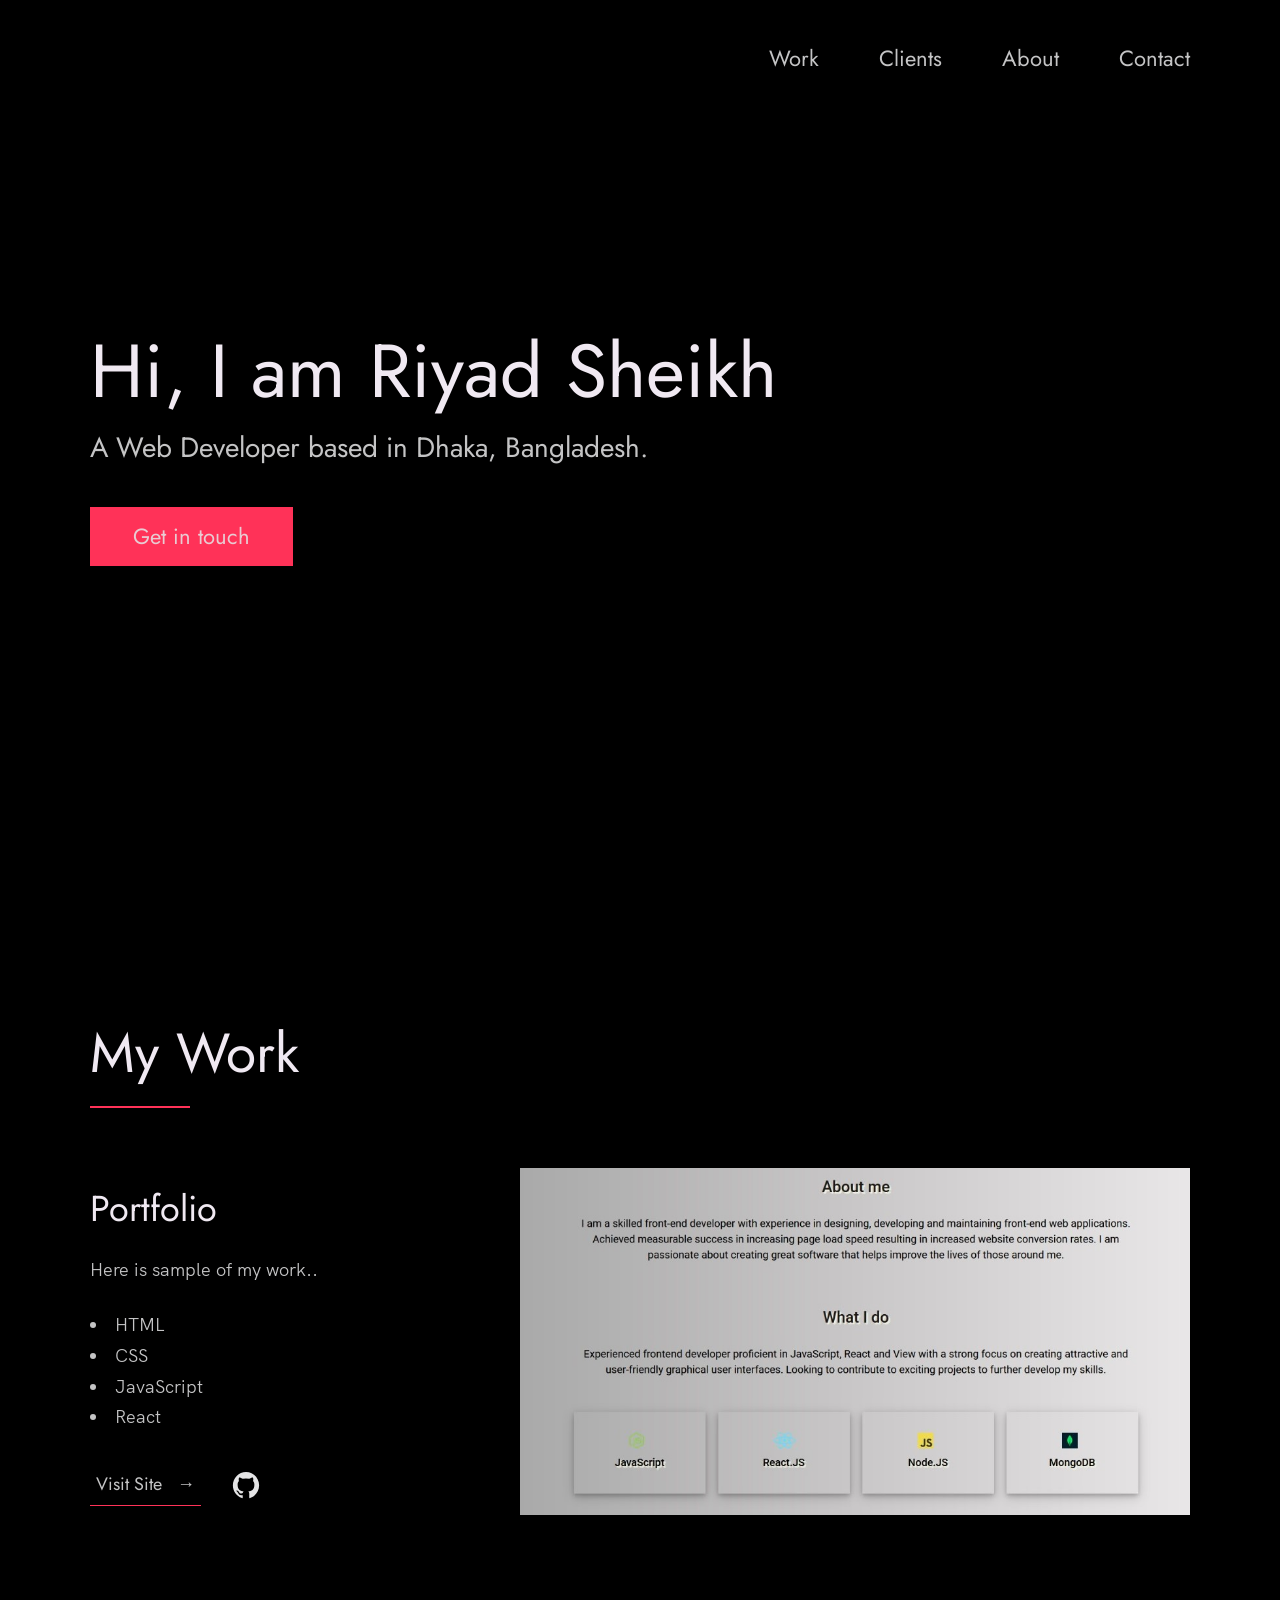
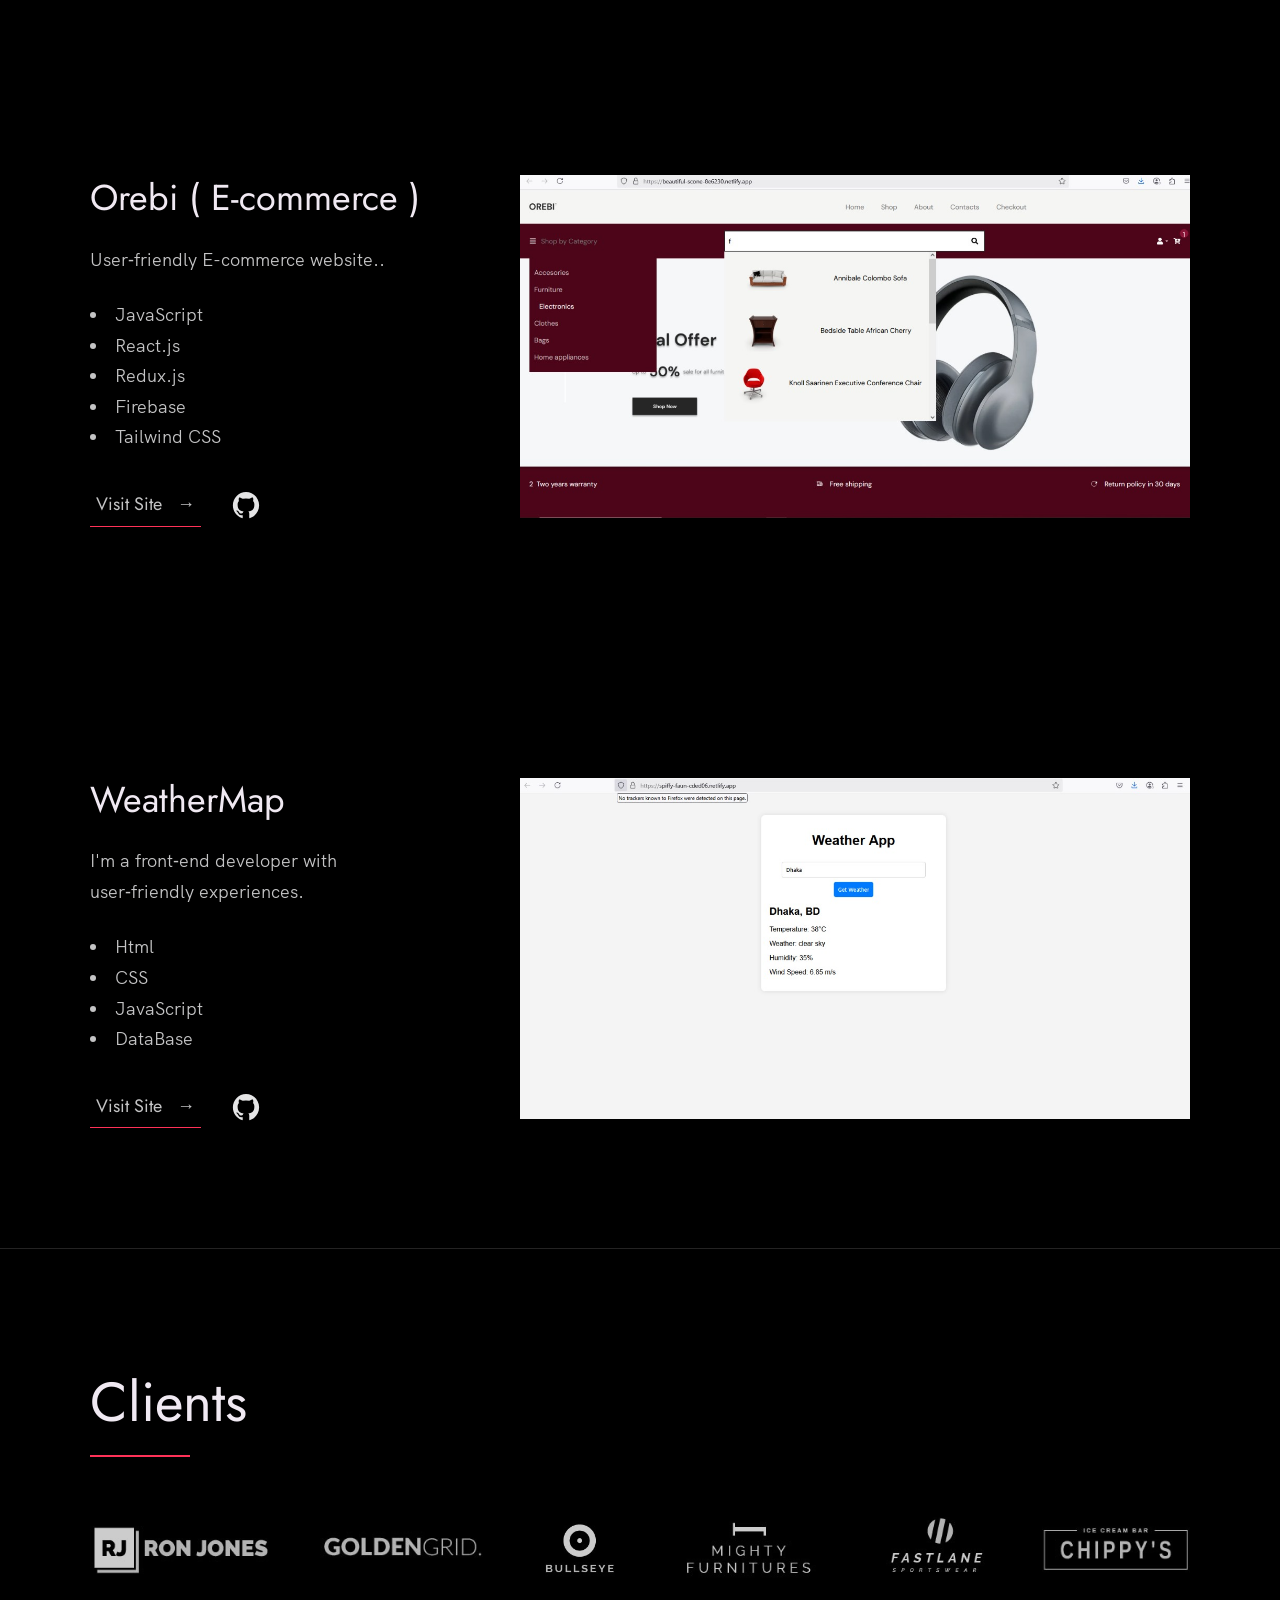
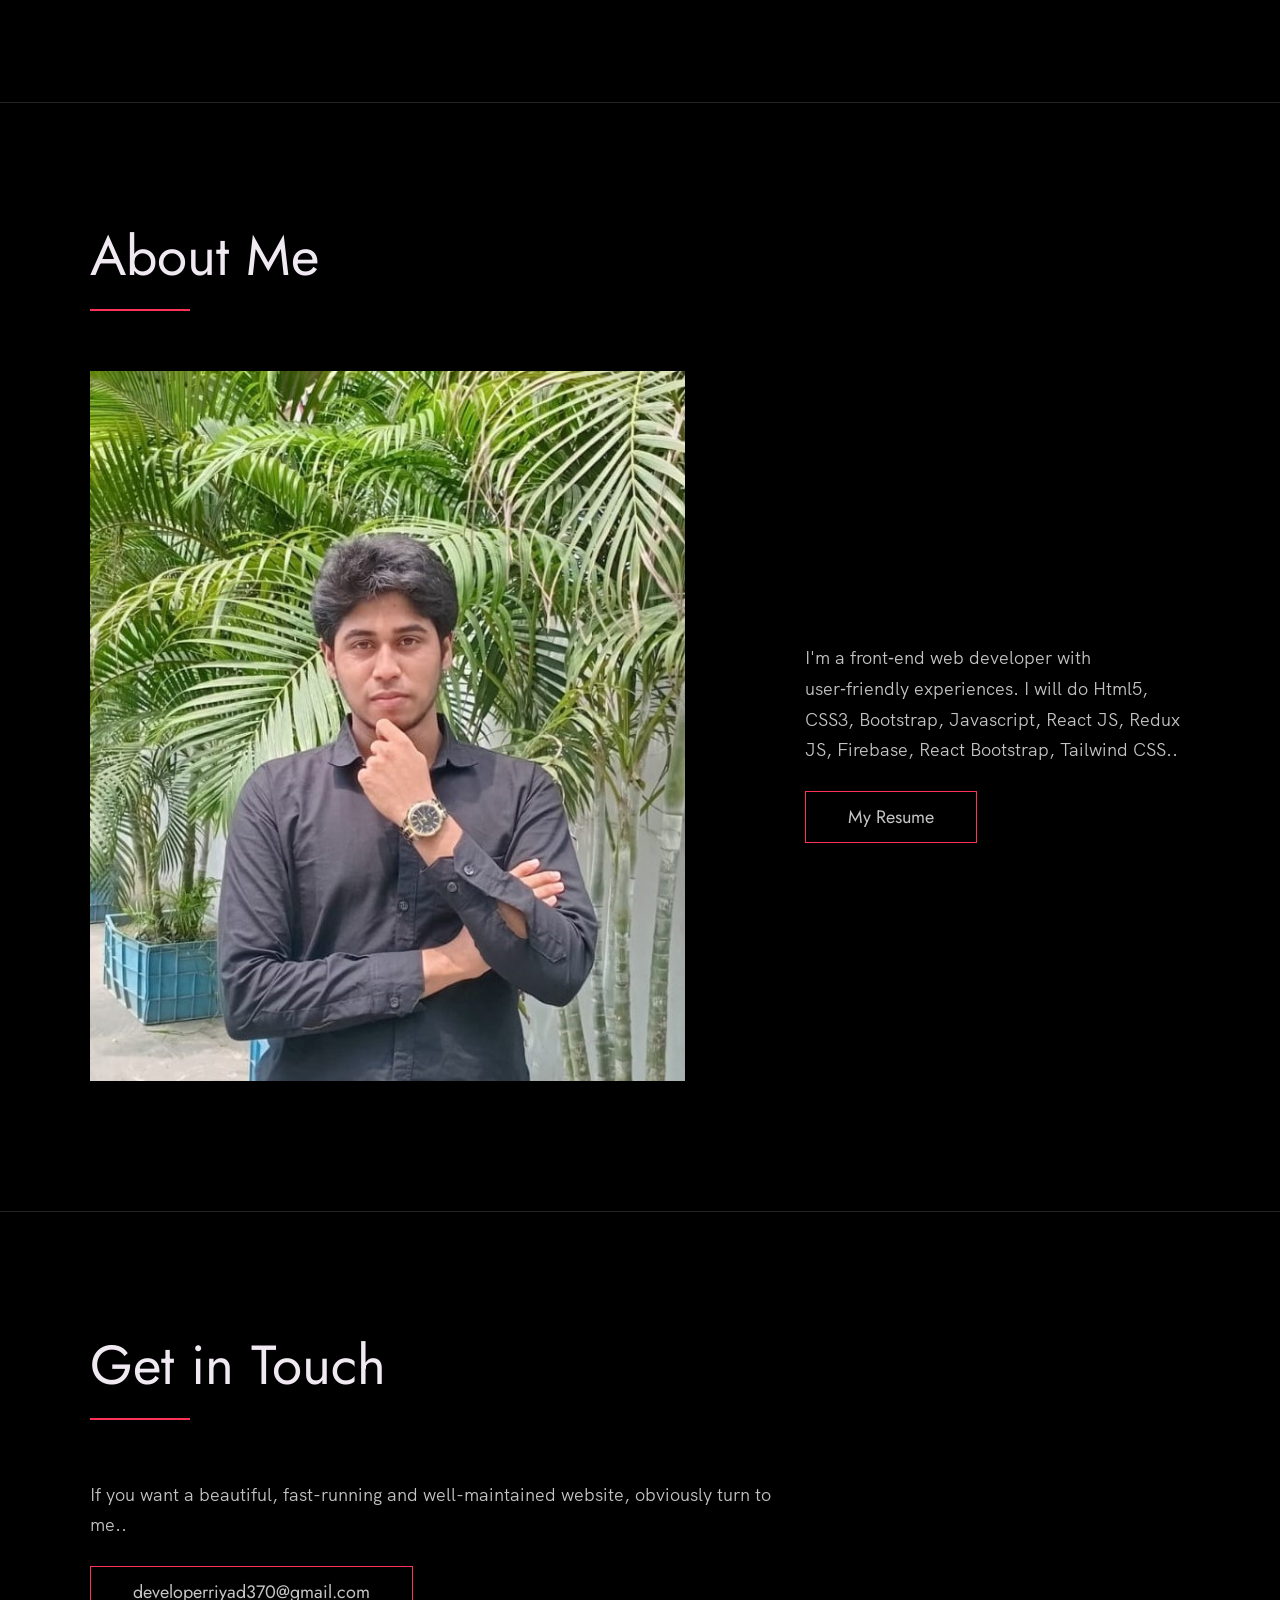
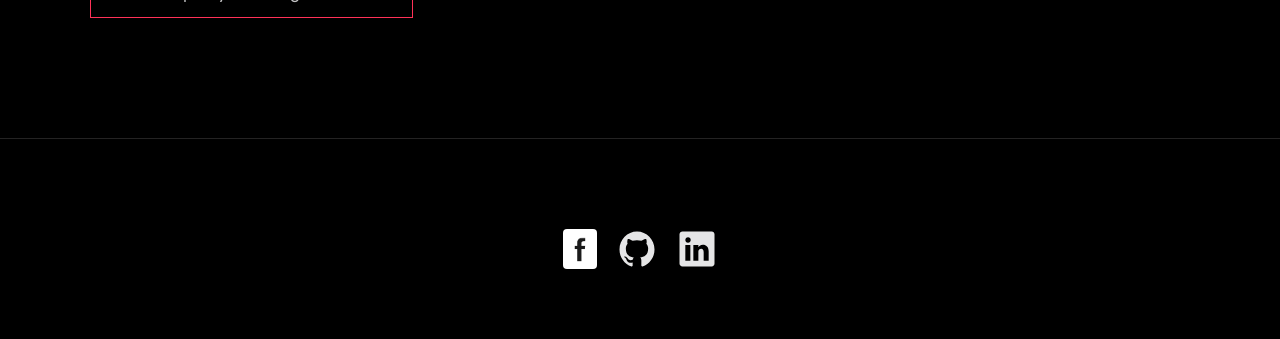
==== commit 81c22733: "update" ====
--- a/index.html
+++ b/index.html
@@ -174,7 +174,7 @@
               Firebase, React Bootstrap, Tailwind CSS..
             </p>
             <!-- Provide a link to your resume -->
-            <a href="#" class="btn">My Resume</a>
+            <a href="images/riyad sheikh's cv.pdf" class="btn" download>My Resume</a>
           </div>
 
           <div class="about__photo-container">
@@ -208,22 +208,17 @@
       <!-- Update the links to point to your accounts -->
       <ul class="footer__social-links">
         <li class="footer__social-link-item">
-          <a href="https://twitter.com/nisarhassan12/" title="Link to Twitter Profile">
-            <img src="./images/twitter.svg" class="footer__social-image" alt="Twitter">
+          <a href="https://www.facebook.com/majedul.majid" title="Link to Twitter Profile">
+            <img style="border-radius: 4px;" src="./images/fb.png" class="footer__social-image" alt="Twitter">
           </a>
         </li>
         <li class="footer__social-link-item">
-          <a href="https://github.com/nisarhassan12/" title="Link to Github Profile">
+          <a href="https://github.com/riyadsheikh370" title="Link to Github Profile">
             <img src="./images/github.svg" class="footer__social-image" alt="Github">
           </a>
         </li>
         <li class="footer__social-link-item">
-          <a href="https://codepen.io/nisar_hassan" title="Link to Codepen Profile">
-            <img src="./images/codepen.svg" class="footer__social-image" alt="Codepen">
-          </a>
-        </li>
-        <li class="footer__social-link-item">
-          <a href=https://www.linkedin.com/in/nisar-hassan-naqvi-413466199/">
+          <a href="www.linkedin.com/in/riyad-sheikh-19310830">
             <img src="./images/linkedin.svg" title="Link to Linkedin Profile" class="footer__social-image"
               alt="Linkedin">
           </a>
--- a/index.css
+++ b/index.css
@@ -0,0 +1,620 @@
+/* --------------------------------------- */
+/* ----- Basic Setup ----- */
+/* --------------------------------------- */
+
+@font-face {
+    font-family: 'Hk Grotesk';
+    font-style: normal;
+    font-weight: 400;
+    src: url('./fonts/HKGrotesk-Regular.woff') format('woff');
+}
+
+@font-face {
+    font-family: 'Jost';
+    font-style: normal;
+    font-weight: 400;
+    src: url('./fonts/Jost-Regular.ttf') format('woff');
+}
+
+* {
+    margin: 0;
+    padding: 0;
+    box-sizing: inherit;
+}
+
+:root {
+    --font-size-small: 1.8rem;
+    --font-size-normal: 2.2rem;
+    --font-size-medium: 2.8rem;
+    --font-size-medium-1: 3.6rem;
+    --font-size-large: 5.5rem;
+    --font-size-huge: 7.5rem;
+    --font-stack: 'Hk Grotesk', sans-serif;
+
+    --line-height-normal: 1.7;
+    --line-height-small: 1.2;
+
+    --black: #000;
+    --pink: #ff3258;
+    --white: #f0e9f2;
+    --white-1: #e5e5e6da;
+
+
+    --container-max-width: 1180px;
+    --container-normal-width: 800px;
+    --container-medium-width: 700px;
+    --container-small-width: 500px;
+
+    --gutter-huge: 12rem;
+    --gutter-medium: 6rem;
+    --gutter-normal: 3rem;
+    --gutter-small-1: 2.5rem;
+    --gutter-small: 2rem;
+
+    --border-light: 1px solid rgb(36, 35, 35);
+}
+
+html {
+    font-size: 62.5%;
+    /* (16/10)*100 = 62.5% => 1rem = 10px */
+    box-sizing: border-box;
+    scroll-behavior: smooth;
+}
+
+@media(max-width: 1000px) {
+    html {
+        font-size: 52%;
+    }
+}
+
+body {
+    font-size: var(--font-size-small);
+    font-family: var(--font-stack);
+    font-weight: 400;
+    color: var(--white-1);
+    line-height: var(--line-height-normal);
+    background: var(--black);
+    overflow-x: hidden;
+}
+
+.row {
+    max-width: var(--container-max-width);
+    margin: 0 auto;
+}
+
+@media(max-width: 1340px) {
+    .row {
+        max-width: 1100px;
+    }
+}
+
+@media(max-width: 1240px) {
+    .row {
+        padding: 0 var(--gutter-medium);
+    }
+}
+
+@media(max-width: 600px) {
+    .row {
+        padding: 0 var(--gutter-normal);
+    }
+}
+
+@media(max-width: 600px) {
+    .row {
+        padding: 0 var(--gutter-small);
+    }
+}
+
+section {
+    padding: var(--gutter-huge) 0;
+    border-bottom: var(--border-light);
+}
+
+img {
+    object-fit: contain;
+    max-width: 100%;
+}
+
+/* --------------------------------------- */
+/* ----- Headlines and Paragraphs ----- */
+/* --------------------------------------- */
+
+h1,
+h2,
+h3 {
+    font-family: 'Jost', sans-serif;
+    font-weight: 400;
+    line-height: var(--line-height-small);
+    color: var(--white);
+}
+
+.heading-primary {
+    line-height: 1;
+    font-size: var(--font-size-huge);
+    font-weight: 400;
+}
+
+@media(max-width: 900px) {
+    .heading-primary {
+        font-size: 6.5rem;
+    }
+}
+
+h2 {
+    font-size: var(--font-size-large);
+    margin-bottom: var(--gutter-medium);
+}
+
+h2::after {
+    content: '';
+    display: block;
+    height: 2px;
+    width: 10rem;
+    background: var(--pink);
+    margin: var(--gutter-small) 0;
+}
+
+h3 {
+    font-size: var(--font-size-medium-1);
+    margin-bottom: var(--gutter-small);
+}
+
+@media(max-width: 412px) {
+    .header__text {
+       margin-left: -4%;
+    }
+}
+
+@media(max-width: 500px) {
+    .heading-primary {
+        font-size: var(--font-size-large);
+    }
+
+    h2 {
+        font-size: var(--font-size-medium-1);
+    }
+
+    h3 {
+        font-size: var(--font-size-medium);
+    }
+}
+
+p {
+    margin: var(--gutter-small-1) 0;
+}
+
+@media(max-width: 900px) {
+    p {
+        max-width: var(--container-small-width);
+    }
+}
+
+/* --------------------------------------- */
+/* ----- Buttons and Links ----- */
+/* --------------------------------------- */
+
+a {
+    color: var(--white);
+    font-weight: 400;
+    font-family: 'Jost', sans-serif;
+    transition: all .2s;
+    outline: 2px solid transparent;
+}
+
+::-moz-focus-inner {
+    border: 0;
+}
+
+button:focus,
+a:focus {
+    outline: 2px solid var(--pink);
+}
+
+body:not(.user-is-tabbing) button:focus,
+body:not(.user-is-tabbing) a:focus {
+    outline: none;
+}
+
+.link:hover {
+    color: var(--pink);
+}
+
+.btn {
+    position: relative;
+    display: inline-block;
+    padding: 1rem 4.2rem;
+    text-decoration: none;
+    color: inherit;
+    border: 1px solid var(--pink);
+    font-weight: 400;
+}
+
+.btn:focus {
+    outline: none;
+}
+
+.btn::after {
+    content: '';
+    display: block;
+    position: absolute;
+    top: 0;
+    left: 0;
+    right: 100%;
+    background: var(--white);
+    height: 100%;
+    z-index: -1;
+    transition: all 0.2s cubic-bezier(1, 0.68, 0.16, 0.9);
+}
+
+.btn:hover::after,
+.btn:focus::after {
+    right: 0;
+    background: var(--pink);
+}
+
+.btn--pink {
+    background: var(--pink);
+    transition: all 0.2s;
+}
+
+.btn--pink::after {
+    display: none;
+}
+
+.btn--pink:hover,
+.btn--pink:focus {
+    background: transparent;
+}
+
+.link__text {
+    position: relative;
+    display: inline-block;
+    padding: .6rem;
+    color: inherit;
+    text-decoration: none;
+    border-bottom: 1px solid var(--pink);
+}
+
+.link__text::after {
+    content: '';
+    display: block;
+    position: absolute;
+    top: 0;
+    left: 0;
+    right: 100%;
+    background: var(--white);
+    height: 100%;
+    z-index: -1;
+    transition: all 0.2s cubic-bezier(1, 0.68, 0.16, 0.9);
+}
+
+.link__text:focus {
+    outline: none;
+}
+
+.link__text:hover::after,
+.link__text:focus:after {
+    right: 0;
+    background: var(--pink);
+}
+
+.link__text span {
+    padding-left: 1rem;
+    font-family: sans-serif;
+}
+
+/* ----- Back to Top ----- */
+
+.back-to-top {
+    position: fixed;
+    bottom: 4rem;
+    right: 4rem;
+    display: flex;
+    justify-content: center;
+    align-items: center;
+    height: 5.5rem;
+    width: 5.5rem;
+    background-color: var(--pink);
+    border-radius: 50%;
+    z-index: 10;
+    visibility: hidden;
+    transition: all .4s;
+}
+
+.back-to-top__image {
+    height: 70%;
+}
+
+@media(max-width: 900px) {
+    .back-to-top {
+        right: 2rem;
+    }
+}
+
+@media(max-width: 500px) {
+    .back-to-top {
+        right: 1rem;
+    }
+}
+
+/* --------------------------------------- */
+/* ----- Navigation ----- */
+/* --------------------------------------- */
+
+.nav {
+    display: flex;
+    justify-content: flex-end;
+    padding: var(--gutter-normal) 0;
+}
+
+.nav__items {
+    display: flex;
+    list-style: none;
+}
+
+.nav__item:not(:last-child) {
+    margin-right: var(--gutter-medium);
+}
+
+@media(max-width: 500px) {
+    .nav {
+        justify-content: center;
+    }
+}
+
+@media(max-width: 400px) {
+    .nav__item:not(:last-child) {
+        margin-right: var(--gutter-normal);
+    }
+}
+
+@media(max-width: 300px) {
+    .nav {
+        font-size: var(--font-size-small);
+    }
+}
+
+.nav__link {
+    position: relative;
+    display: inline-block;
+    padding: 1rem 0;
+    text-decoration: none;
+    color: inherit;
+    transition: all .2s;
+}
+
+.nav__link::after {
+    content: '';
+    position: absolute;
+    bottom: 0;
+    left: 0;
+    right: 100%;
+    display: inline-block;
+    height: 1rem;
+    background: var(--white);
+    transition: all 0.25s cubic-bezier(1, 0.68, 0.16, 0.9);
+}
+
+.nav__link:hover {
+    color: var(--pink);
+}
+
+.nav__link:hover::after {
+    right: 0;
+    height: 2px;
+    background: var(--pink);
+}
+
+/* --------------------------------------- */
+/* ----- Header ----- */
+/* --------------------------------------- */
+
+.header {
+    background: linear-gradient(rgba(0, 0, 0, .1), rgba(0, 0, 0, .4)),
+        url('./images/header.jpg');
+    height: 100vh;
+    background-size: cover;
+    background-position: center;
+    background-attachment: fixed;
+    font-size: var(--font-size-normal);
+}
+
+.header__text {
+    position: absolute;
+    top: 50%;
+    transform: translateY(-50%);
+}
+
+.header__text p {
+    margin: 1.5rem 0 3.5rem;
+    max-width: var(--container-medium-width);
+    font-family: 'Jost', sans-serif;
+    font-size: var(--font-size-medium);
+}
+
+@media(max-width: 500px) {
+    .header {
+        text-align: center;
+    }
+
+    .header__text p {
+        transform: scale(.8);
+    }
+}
+
+/* --------------------------------------- */
+/* ----- Work ----- */
+/* --------------------------------------- */
+
+.work__box {
+    display: flex;
+    align-items: center;
+}
+
+@media(max-width: 900px) {
+    .work__box {
+        align-items: initial;
+        flex-direction: column-reverse;
+    }
+}
+
+.work__box:not(:last-child) {
+    margin-bottom: 25rem;
+}
+
+@media(max-width: 500px) {
+    .work__box:not(:last-child) {
+        margin-bottom: 20rem;
+    }
+}
+
+.work__links {
+    display: flex;
+    align-items: center;
+}
+
+.work__text {
+    flex: 0 0 30%;
+}
+
+.work__list {
+    /* list-style-type: square; */
+    list-style-position: inside;
+    margin-bottom: var(--gutter-normal);
+}
+
+.work__code {
+    display: block;
+    height: 3rem;
+    margin-left: var(--gutter-normal);
+    transition: all .3s;
+}
+
+.work__code:hover {
+    transform: scale(1.2);
+}
+
+.work__image-box {
+    margin-bottom: var(--gutter-normal);
+}
+
+@media(min-width: 901px) {
+    .work__image-box {
+        flex: 1;
+        margin: 0 0 0 10rem;
+    }
+}
+
+@media(max-width: 900px) {
+    .work__code {
+        height: 4rem;
+    }
+}
+
+/* --------------------------------------- */
+/* ----- Clients ----- */
+/* --------------------------------------- */
+
+.client__logos {
+    display: flex;
+    justify-content: space-between;
+    filter: invert(100%) grayscale(100%) opacity(.8);
+}
+
+.client__logo {
+    height: 6.5rem;
+    max-width: 18rem;
+}
+
+@media(max-width: 1240px) {
+    .client__logos {
+        overflow-x: scroll;
+        padding: var(--gutter-normal);
+    }
+
+    .client__logo:not(:last-of-type) {
+        margin-right: var(--gutter-medium);
+    }
+}
+
+/* --------------------------------------- */
+/* ----- About ----- */
+/* --------------------------------------- */
+
+.about__content {
+    display: flex;
+    flex-direction: row-reverse;
+    align-items: center;
+}
+
+@media(max-width: 900px) {
+    .about__content {
+        flex-direction: column-reverse;
+        align-items: initial;
+    }
+}
+
+.about__photo-container {
+    margin-bottom: var(--gutter-normal);
+}
+
+@media(min-width: 901px) {
+    .about__text {
+        flex: 0 0 35%;
+    }
+
+    .about__photo-container {
+        flex: 1;
+        margin: 0 var(--gutter-huge) 0 0;
+    }
+}
+
+/* --------------------------------------- */
+/* ----- Contact ----- */
+/* --------------------------------------- */
+
+.contact__info {
+    max-width: var(--container-medium-width);
+}
+
+/* --------------------------------------- */
+/* ----- Footer ----- */
+/* --------------------------------------- */
+
+.footer {
+    text-align: center;
+    padding: var(--gutter-medium) 0 var(--gutter-normal);
+}
+
+.footer__social-links {
+    display: flex;
+    justify-content: center;
+    padding: var(--gutter-normal) 0;
+    list-style: none;
+}
+
+.footer__social-link-item:not(:last-of-type) {
+    margin-right: var(--gutter-small);
+}
+
+.footer__social-image {
+    height: 4rem;
+}
+
+.footer__github-buttons {
+    display: flex;
+    justify-content: center;
+}
+
+.footer__github-buttons iframe {
+    height: 2.5rem;
+    width: 84px;
+    transform: translateY(3px);
+}
+
+@media(max-width: 500px) {
+    .footer {
+        padding: var(--gutter-medium) 0;
+    }
+}
